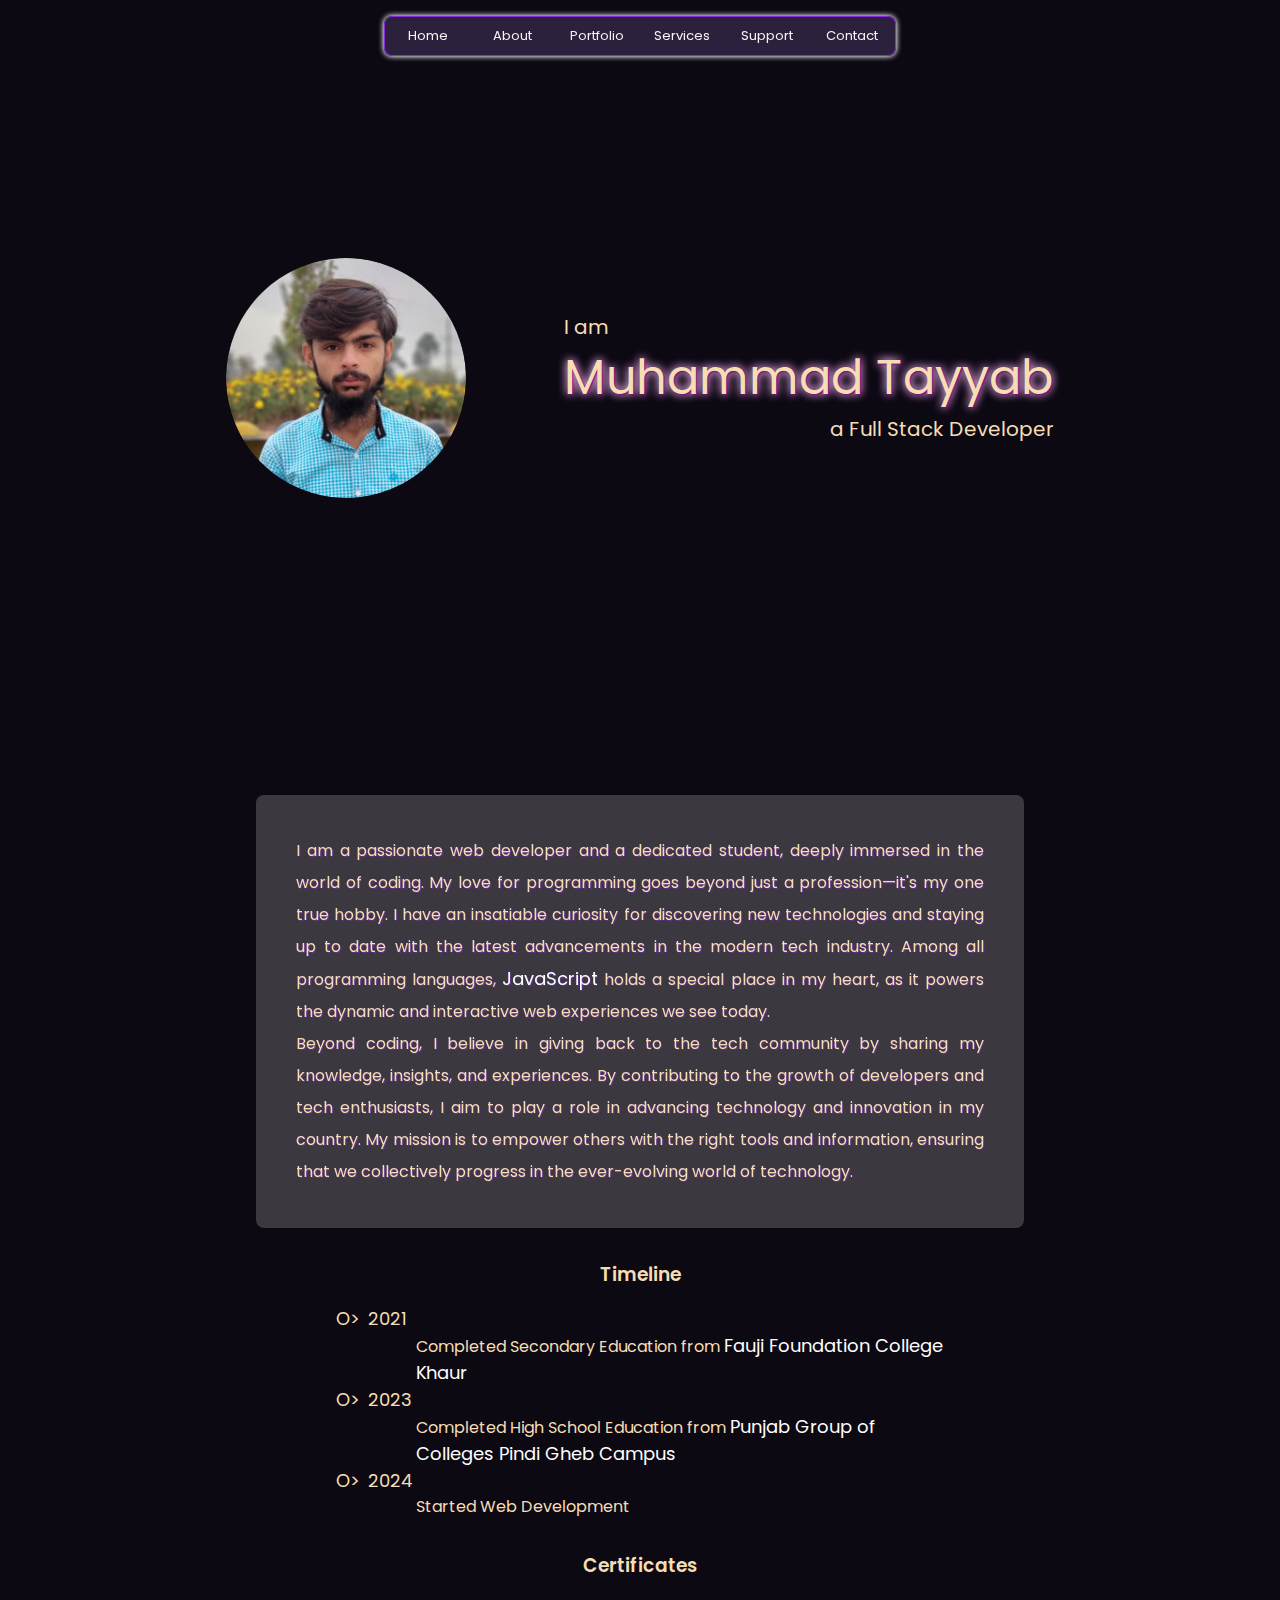
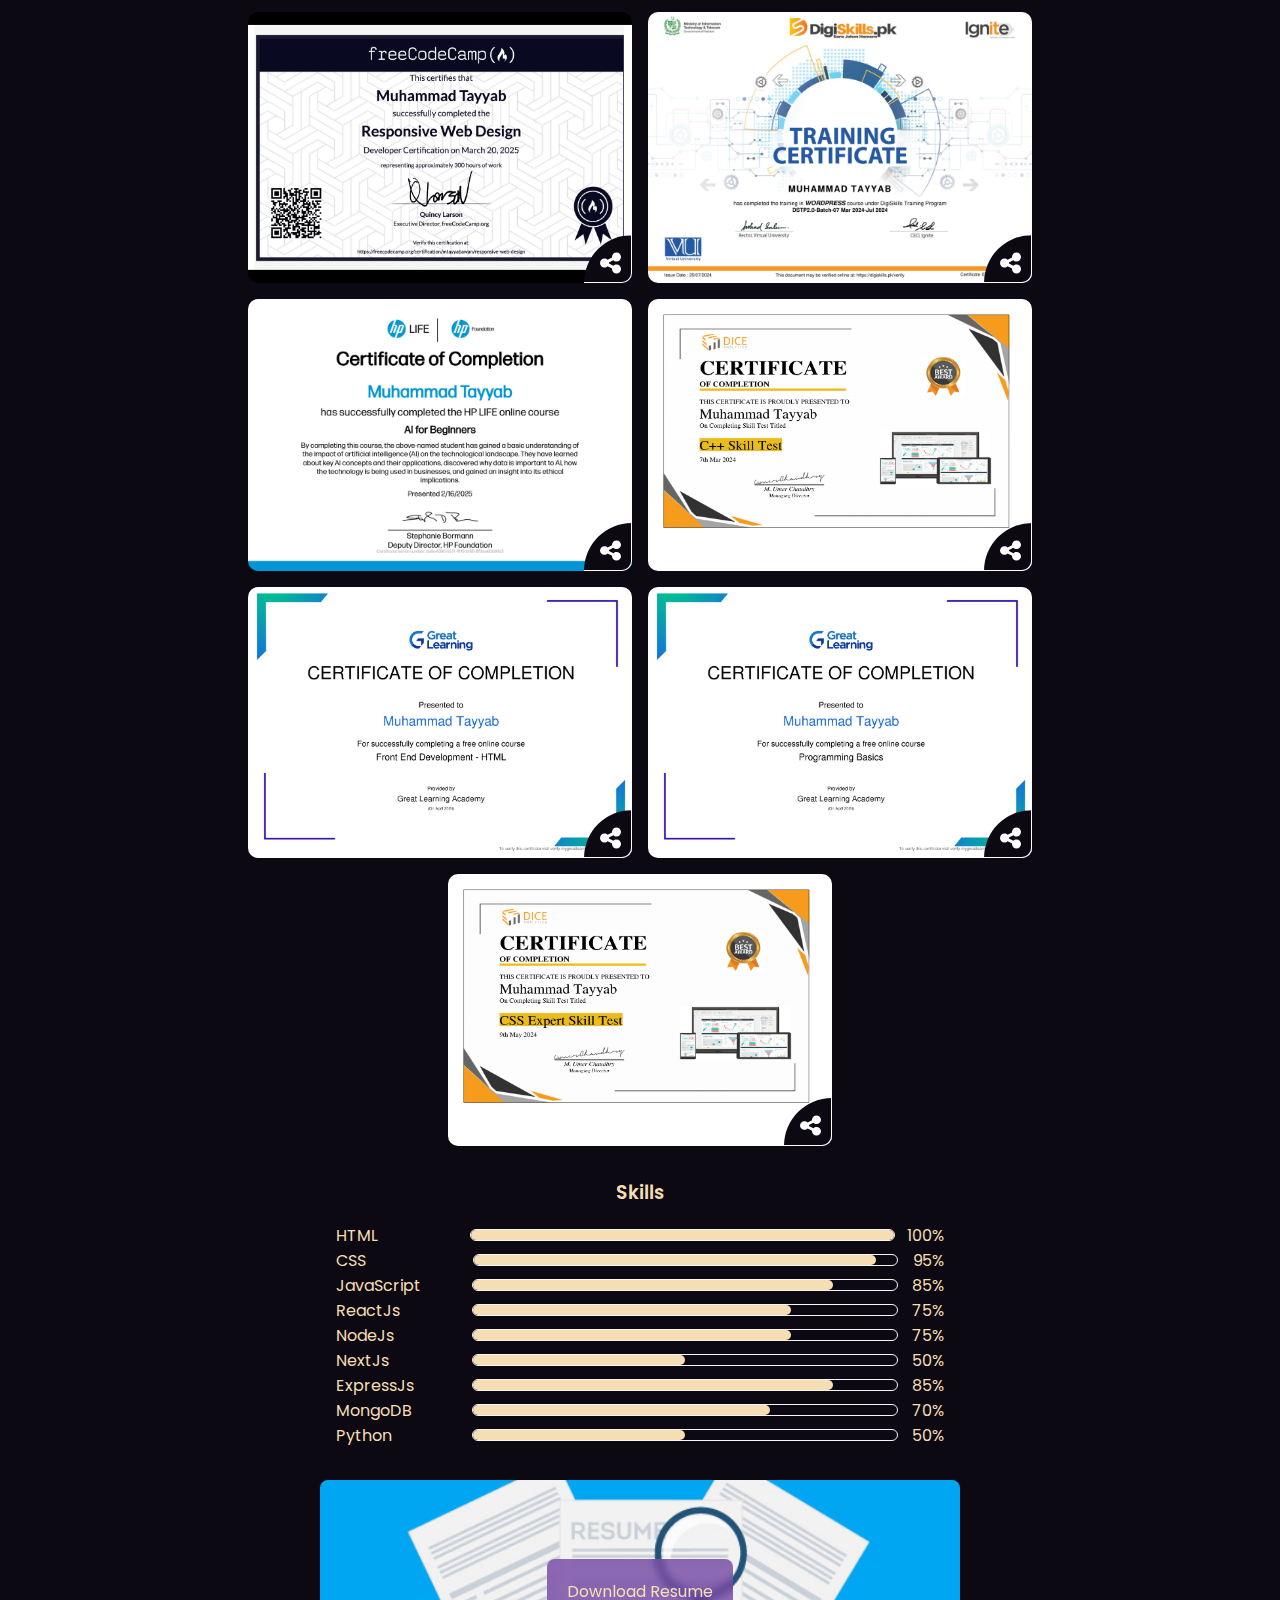
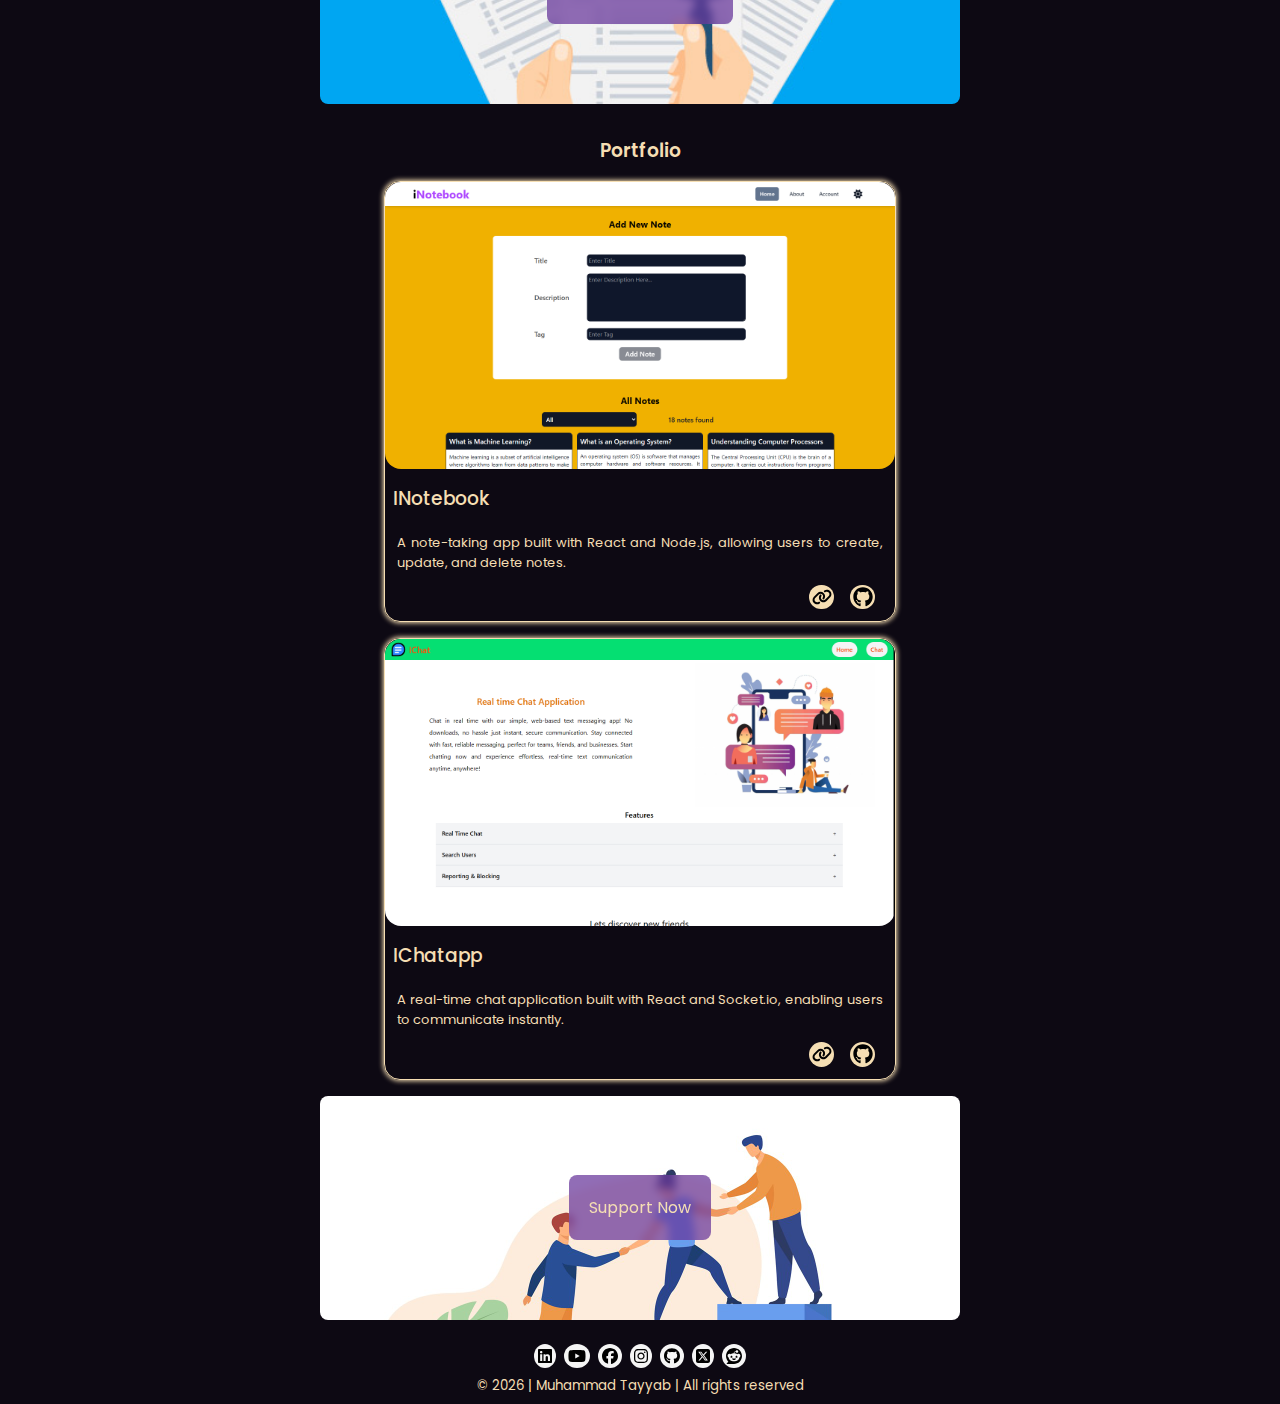
==== index.html @ 75d4e59a "Added support section with link to QR code and updated styles for improved layout and presentation" ====
<!DOCTYPE html>
<html lang="en">

<head>
  <meta charset="UTF-8" />
  <meta name="viewport" content="width=device-width, initial-scale=1.0" />
  <meta name="description"
    content="Passionate web developer and tech enthusiast with a deep love for JavaScript. Always exploring new technologies and sharing knowledge to empower the tech community. Stay updated with the latest trends in web development and innovation." />
  <meta name="keywords"
    content="Full Stack Web Developer, MERN Stack, JavaScript, React.js, Web Development, Pakistan" />
  <meta name="author" content="Muhammad Tayyab" />
  <meta name="robots" content="index, follow" />
  <link rel="canonical" href="https://muhammad-tayyab-awan.github.io" />
  <meta property="og:title" content="Muhammad Tayyab - Full Stack Web Developer" />
  <meta property="og:description"
    content="Passionate web developer and tech enthusiast with a deep love for JavaScript. Always exploring new technologies and sharing knowledge to empower the tech community. Stay updated with the latest trends in web development and innovation." />
  <meta property="og:image" content="https://muhammad-tayyab-awan.github.io/assets/images/preview-image.png" />
  <meta property="og:url" content="https://muhammad-tayyab-awan.github.io" />
  <meta property="og:type" content="website" />
  <meta property="og:site_name" content="Muhammad Tayyab" />
  <meta property="og:image:width" content="1080" />
  <meta property="og:image:height" content="1080" />
  <meta property="og:locale" content="en_US" />
  <meta name="twitter:card" content="summary_large_image" />
  <meta name="twitter:title" content="Muhammad Tayyab - Full Stack Web Developer" />
  <meta name="twitter:description"
    content="Passionate web developer and tech enthusiast with a deep love for JavaScript. Always exploring new technologies and sharing knowledge to empower the tech community. Stay updated with the latest trends in web development and innovation." />
  <meta name="twitter:image" content="https://muhammad-tayyab-awan.github.io/assets/images/preview-image.png" />
  <meta name="twitter:site" content="@m_tayyabrAwan26" />
  <title>Muhammad Tayyab - Full Stack Web Developer</title>
  <link rel="icon" type="image/png" sizes="16x16" href="/assets/favicons/favicon-16x16.png" />
  <link rel="icon" type="image/png" sizes="32x32" href="/assets/favicons/favicon-32x32.png" />
  <link rel="icon" type="image/png" sizes="192x192" href="/assets/favicons/android-chrome-192x192.png" />
  <link rel="icon" type="image/png" sizes="512x512" href="/assets/favicons/android-chrome-512x512.png" />
  <link rel="apple-touch-icon" href="/assets/favicons/apple-touch-icon.png" />
  <link rel="manifest" href="/assets/favicons/site.webmanifest" />
  <link rel="shortcut icon" href="/assets/favicons/favicon.ico" type="image/x-icon" />
  <link rel="preconnect" href="https://fonts.googleapis.com" />
  <link rel="preconnect" href="https://fonts.gstatic.com" crossorigin />
  <link
    href="https://fonts.googleapis.com/css2?family=Poppins:ital,wght@0,100;0,200;0,300;0,400;0,500;0,600;0,700;0,800;0,900;1,100;1,200;1,300;1,400;1,500;1,600;1,700;1,800;1,900&display=swap"
    rel="stylesheet" />
  <link rel="stylesheet" href="/css/animations.css" />
  <link rel="stylesheet" href="/css/styles.css" />
  <link rel="stylesheet" href="/css/responsive.css" />
</head>

<body>
  <div class="modal">
    <div class="certificate_share">
      <img src="/assets/icons/circle-xmark-solid.svg" alt="close" class="closeModal" />
      <span>Share Now</span>
      <div class="social_icons">
        <a href="https://www.linkedin.com/sharing/share-offsite/?url=https://muhammad-tayyab-awan.github.io"
          target="_blank" id="lin_share_url">
          <img src="/assets/social-icons/linkedin.svg" />
        </a>
        <a href="https://x.com/intent/tweet?url=https://muhammad-tayyab-awan.github.io" target="_blank"
          id="x_share_url">
          <img src="/assets/social-icons/x.svg" />
        </a>
        <a href="https://www.facebook.com/sharer.php?u=https://muhammad-tayyab-awan.github.io" target="_blank"
          id="fb_share_url">
          <img src="/assets/social-icons/facebook.svg" />
        </a>
        <a href="whatsapp://send/?text=https://muhammad-tayyab-awan.github.io" target="_blank" id="wtp_share_url">
          <img src="/assets/social-icons/whatsapp.svg" />
        </a>
      </div>
      <div class="copy">
        <input type="text" readonly />
        <span><img src="/assets/icons/copy.svg" alt="copy" /></span>
      </div>
    </div>
  </div>
  <header>
    <a href="#home">Home</a>
    <a href="#about">About</a>
    <a href="#portfolio">Portfolio</a>
    <a href="#services">Services</a>
    <a href="#support">Support</a>
    <a href="#contact">Contact</a>
  </header>
  <main>
    <div class="hero-section" id="home">
      <img src="/assets/favicons/android-chrome-512x512.png" alt="Muhammad Tayyab" class="my-photo" />
      <div class="info">
        <span class="description">I am</span>
        <p class="name">Muhammad Tayyab</p>
        <span class="description">a Full Stack Developer</span>
      </div>
    </div>
    <div id="about">
      <p class="intro">
        I am a passionate web developer and a dedicated student, deeply
        immersed in the world of coding. My love for programming goes beyond
        just a profession—it's my one true hobby. I have an insatiable
        curiosity for discovering new technologies and staying up to date with
        the latest advancements in the modern tech industry. Among all
        programming languages,
        <a href="https://developer.mozilla.org/en-US/docs/Web/JavaScript" rel="noopener noreferrer"
          target="_blank">JavaScript</a>
        holds a special place in my heart, as it powers the dynamic and
        interactive web experiences we see today.
        <br />
        <span>
          Beyond coding, I believe in giving back to the tech community by
          sharing my knowledge, insights, and experiences. By contributing to
          the growth of developers and tech enthusiasts, I aim to play a role
          in advancing technology and innovation in my country. My mission is
          to empower others with the right tools and information, ensuring
          that we collectively progress in the ever-evolving world of
          technology.
        </span>
      </p>
      <div class="timeline">
        <h3>Timeline</h3>
        <div>
          <span class="date">2021</span>
          <p class="description">
            Completed Secondary Education from
            <a href="https://education.fauji.org.pk/" rel="noopener noreferrer" target="_blank">Fauji Foundation College
              Khaur</a>
          </p>
        </div>
        <div>
          <span class="date">2023</span>
          <p class="description">
            Completed High School Education from
            <a href="https://pgc.edu/" rel="noopener noreferrer" target="_blank">Punjab Group of Colleges Pindi Gheb
              Campus</a>
          </p>
        </div>
        <div>
          <span class="date">2024</span>
          <p class="description">Started Web Development</p>
        </div>
      </div>
      <div class="certification">
        <h3>Certificates</h3>
        <div class="certificates">
          <div class="certificate">
            <img src="/assets/images/certificates/web_design_certificate.png" alt="web-design-certificate" />
            <div class="share">
              <img src="/assets/icons/share-nodes-solid.svg" alt="share" />
            </div>
          </div>
          <div class="certificate">
            <img src="/assets/images/certificates/wordpress_certificate.jpeg" alt="wordpress-certificate" />
            <div class="share">
              <img src="/assets/icons/share-nodes-solid.svg" alt="share" />
            </div>
          </div>
          <div class="certificate">
            <img src="/assets/images/certificates/basic_ai_certificate.jpeg" alt="basic-ai-certificate" />
            <div class="share">
              <img src="/assets/icons/share-nodes-solid.svg" alt="share" />
            </div>
          </div>
          <div class="certificate">
            <img src="/assets/images/certificates/cpp_certificate.png" alt="cpp-certificate" />
            <div class="share">
              <img src="/assets/icons/share-nodes-solid.svg" alt="share" />
            </div>
          </div>
          <div class="certificate">
            <img src="/assets/images/certificates/html_certificate.png" alt="htm-certificate" />
            <div class="share">
              <img src="/assets/icons/share-nodes-solid.svg" alt="share" />
            </div>
          </div>
          <div class="certificate">
            <img src="/assets/images/certificates/programming_certificate.png" alt="programming-certificate" />
            <div class="share">
              <img src="/assets/icons/share-nodes-solid.svg" alt="share" />
            </div>
          </div>
          <div class="certificate">
            <img src="/assets/images/certificates/css_certificate.png" alt="css-certificate" />
            <div class="share">
              <img src="/assets/icons/share-nodes-solid.svg" alt="share" />
            </div>
          </div>
        </div>
      </div>
      <div class="skills">
        <h3>Skills</h3>
        <div class="skill">
          <span>HTML</span>
          <div class="bar">
            <div class="html"></div>
          </div>
          <span>100%</span>
        </div>
        <div class="skill">
          <span>CSS</span>
          <div class="bar">
            <div class="css"></div>
          </div>
          <span>95%</span>
        </div>
        <div class="skill">
          <span>JavaScript</span>
          <div class="bar">
            <div class="js"></div>
          </div>
          <span>85%</span>
        </div>
        <div class="skill">
          <span>ReactJs</span>
          <div class="bar">
            <div class="react"></div>
          </div>
          <span>75%</span>
        </div>
        <div class="skill">
          <span>NodeJs</span>
          <div class="bar">
            <div class="node"></div>
          </div>
          <span>75%</span>
        </div>
        <div class="skill">
          <span>NextJs</span>
          <div class="bar">
            <div class="next"></div>
          </div>
          <span>50%</span>
        </div>
        <div class="skill">
          <span>ExpressJs</span>
          <div class="bar">
            <div class="express"></div>
          </div>
          <span>85%</span>
        </div>
        <div class="skill">
          <span>MongoDB</span>
          <div class="bar">
            <div class="mongodb"></div>
          </div>
          <span>70%</span>
        </div>
        <div class="skill">
          <span>Python</span>
          <div class="bar">
            <div class="python"></div>
          </div>
          <span>50%</span>
        </div>
      </div>
      <div class="resume">
        <a href="/assets/files/my_resume.pdf" download="Muhammad Tayyab's Resume">Download Resume</a>
      </div>
    </div>
    <div id="portfolio">
      <h3>Portfolio</h3>
      <div class="projects">
        <div class="project">
          <img src="/assets/images/project-1.png" alt="INotebook">
          <div class="project-desc">
            <div class="title">
              <h3>INotebook</h3>
            </div>
            <div class="description">
              <p>A note-taking app built with React and Node.js, allowing users to create, update, and delete notes.</p>
            </div>
            <div class="actions">
              <a href="https://inotebook-project.vercel.app" target="_blank"><img src="/assets/icons/link-solid.svg"
                  alt="link"></a>
              <a href="https://github.com/Muhammad-Tayyab-Awan/inotebook" target="_blank">
                <img src="/assets/social-icons/github.svg" alt="github" />
              </a>
            </div>
          </div>
        </div>
        <div class="project">
          <img src="/assets/images/project-2.png" alt="IChatapp">
          <div class="project-desc">
            <div class="title">
              <h3>IChatapp</h3>
            </div>
            <div class="description">
              <p>A real-time chat application built with React and Socket.io, enabling users to communicate instantly.
              </p>
            </div>
            <div class="actions">
              <a href="https://ichatapp.vercel.app/" target="_blank"><img src="/assets/icons/link-solid.svg"
                  alt="link"></a>
              <a href="https://github.com/Muhammad-Tayyab-Awan/ichatapp" target="_blank">
                <img src="/assets/social-icons/github.svg" alt="github" />
              </a>
            </div>
          </div>
        </div>
      </div>
    </div>
    <div id="support">
      <a href="/assets/images/qr-code.png" target="_blank">Support Now</a>
    </div>
    <div id="contact"></div>
  </main>
  <footer>
    <div id="social-icons">
      <a href="https://linkedin.com/in/mtayyabrawan" target="_blank">
        <img src="/assets/social-icons/linkedin.svg" alt="mtayyabrawan" />
      </a>
      <a href="https://youtube.com/@mtayyabrawan" target="_blank">
        <img src="/assets/social-icons/youtube.svg" alt="mtayyabrawan" />
      </a>
      <a href="https://facebook.com/m.tayyab.rawan26" target="_blank">
        <img src="/assets/social-icons/facebook.svg" alt="m.tayyab.rawan26" />
      </a>
      <a href="https://instagram.com/m.tayyab.rawan26" target="_blank">
        <img src="/assets/social-icons/instagram.svg" alt="m.tayyab.rawan26" />
      </a>
      <a href="https://github.com/Muhammad-Tayyab-Awan" target="_blank">
        <img src="/assets/social-icons/github.svg" alt="Muhammad-Tayyab-Awan" />
      </a>
      <a href="https://x.com/m_tayyabrAwan26" target="_blank">
        <img src="/assets/social-icons/x.svg" alt="m_tayyabrAwan26" />
      </a>
      <a href="https://reddit.com/user/mtayyabrawan26" target="_blank">
        <img src="/assets/social-icons/reddit.svg" alt="mtayyabrawan26" />
      </a>
    </div>
    <div id="copyright">
      &copy; <span id="year"></span> | Muhammad Tayyab | All rights reserved
    </div>
  </footer>
</body>
<script src="/js/utils.js"></script>

</html>
---- css/animations.css ----
.slide-down {
  animation-name: slide-down;
  animation-duration: 1s;
  animation-timing-function: ease-in-out;
  animation-delay: 0s;
  animation-fill-mode: both;
  animation-iteration-count: 1;
  animation-direction: normal;
}
@keyframes slide-down {
  0% {
    transform: translateY(-8rem);
  }
  50% {
    transform: translateY(2rem);
  }
  100% {
    transform: translateY(0rem);
  }
}
---- css/styles.css ----
* {
  padding: 0;
  margin: 0;
  font-family: "Poppins";
  cursor: url("/assets/icons/cursor.svg"), auto;
  scroll-behavior: smooth;
  box-sizing: border-box;
}
*::-webkit-scrollbar {
  width: 4px;
  background-color: rgb(13, 9, 19);
}
*::-webkit-scrollbar-thumb {
  background-color: wheat;
  height: 10px;
  border-radius: 10px;
}
*::selection {
  background-color: rebeccapurple;
}
a {
  cursor: url("/assets/icons/cursor-hand-line.svg"), auto;
}
body {
  background-color: rgb(13, 9, 19);
  position: relative;
  color: wheat;
  max-width: 1440px;
  width: 100%;
  margin: auto;
}
.modal {
  display: none;
  position: fixed;
  height: 100vh;
  width: 100%;
  z-index: 50;
  cursor: not-allowed;
}
.certificate_share {
  display: flex;
  position: fixed;
  z-index: 50;
  width: 90%;
  max-width: 360px;
  background-color: rgba(102, 51, 153, 0.747);
  backdrop-filter: blur(4px);
  height: 200px;
  top: 20%;
  left: calc(50% - 360px / 2);
  border-radius: 10px;
  padding: 1rem;
  flex-direction: column;
  justify-content: space-evenly;
  align-items: center;
}
.flex {
  display: flex;
}
.certificate_share > img {
  position: absolute;
  height: 1.5rem;
  top: 0.5rem;
  right: 0.5rem;
  cursor: url("/assets/icons/cursor-hand-line.svg"), auto;
}
.certificate_share > span {
  font-size: large;
}
.certificate_share > .social_icons {
  width: 100%;
  display: flex;
  justify-content: center;
  gap: 1rem;
  align-items: center;
}
.social_icons > a {
  height: 2.5rem;
  padding: 0.5rem;
  background-color: wheat;
  border-radius: 100%;
}
.social_icons > a > img {
  height: 100%;
  cursor: url("/assets/icons/cursor-hand-line.svg"), auto;
}
.certificate_share > .copy {
  width: 100%;
  display: flex;
  justify-content: center;
  align-items: center;
}
.copy > input {
  width: 80%;
  height: 2rem;
  display: flex;
  justify-content: center;
  align-items: center;
  color: black;
  font-size: small;
  background-color: wheat;
  border-top-left-radius: 1rem;
  border-bottom-left-radius: 1rem;
  padding: 0 1rem;
  text-wrap: wrap;
  overflow-x: hidden;
  border: none;
}
.copy > input:focus-visible {
  outline: none;
}
.copy > span {
  width: 15%;
  display: flex;
  justify-content: center;
  align-items: center;
  height: 2rem;
  background-color: whitesmoke;
  border-top-right-radius: 1rem;
  border-bottom-right-radius: 1rem;
  cursor: url("/assets/icons/cursor-hand-line.svg"), auto;
}
.copy > span > img {
  cursor: inherit;
  height: 1.25rem;
}
header {
  width: 40%;
  height: 2.5rem;
  background-color: rgba(51, 39, 70, 0.808);
  backdrop-filter: blur(2px);
  position: sticky;
  top: 1rem;
  left: 30%;
  z-index: 10;
  margin: 0 auto;
  border-radius: 0.5rem;
  border: 1px solid blueviolet;
  display: flex;
  justify-content: space-evenly;
  align-items: center;
  box-shadow: 0px 0px 5px 1px whitesmoke;
}
header > a {
  display: flex;
  justify-content: center;
  align-items: center;
  color: whitesmoke;
  text-decoration: none;
  font-size: small;
  width: 16.6%;
  height: 100%;
  transition: all ease-in-out 200ms;
}
header > a:hover {
  text-shadow: 0px 0px 5px whitesmoke;
  background-color: rebeccapurple;
  box-shadow: 0px 0px 45px 1px rebeccapurple;
}
header > a:last-child:hover {
  border-top-right-radius: 0.5rem;
  border-bottom-right-radius: 0.5rem;
}
header > a:first-child:hover {
  border-top-left-radius: 0.5rem;
  border-bottom-left-radius: 0.5rem;
}
main {
  min-height: calc(100vh - 4rem);
  width: 100%;
}
.hero-section {
  min-height: 75vh;
  width: 80%;
  margin: 0 auto;
  display: flex;
  justify-content: space-evenly;
  align-items: center;
}
.my-photo {
  height: 18.75rem;
  border-radius: 100%;
  transition: box-shadow ease-in-out 400ms;
}
.my-photo:hover {
  box-shadow: 0 0 4px 1px wheat;
}
.info {
  display: flex;
  flex-direction: column;
  justify-content: center;
}
.name {
  font-size: 3.5rem;
  align-self: flex-start;
  text-shadow: 1px 1px 2px purple, 0 0 10px white, 0 0 0.2em purple;
}
.description {
  font-size: 1.5rem;
}
.description:first-of-type {
  align-self: flex-start;
}
.description:last-of-type {
  align-self: flex-end;
}
#about {
  padding-top: 5rem;
  min-height: calc(100vh - 4rem);
  width: 100%;
  display: flex;
  flex-direction: column;
  justify-content: flex-start;
  align-items: center;
}
.intro {
  width: 60%;
  padding: 2.5rem;
  text-align: justify;
  background-color: rgba(255, 255, 255, 0.192);
  backdrop-filter: blur(10px);
  border-radius: 0.5rem;
  text-shadow: 1px 1px 1px rebeccapurple;
  line-height: 2rem;
  transition: all ease-in-out 700ms;
  font-size: medium;
}
.intro:hover {
  box-shadow: 0 0 5px 1px white;
}
#about a {
  color: white;
  font-size: large;
  text-decoration: none;
  transition: all ease-in-out 100ms;
}
#about a:hover {
  text-decoration: underline;
}
.timeline {
  width: 50%;
  padding: 1rem;
  margin-bottom: 1rem 0;
}
.timeline > h3,
.certification > h3,
.skills > h3,
#portfolio > h3 {
  font-weight: 600;
  margin: 1rem 0;
  text-align: center;
}
.date::before {
  content: "O>";
  margin-right: 0.5rem;
}
.date {
  font-size: large;
}
.timeline .description {
  text-align: left;
  font-size: medium;
  padding-left: 5rem;
}
.certification {
  width: 75%;
  margin-bottom: 1rem;
}
.certificates {
  margin-top: 2rem;
  display: flex;
  flex-wrap: wrap;
  justify-content: center;
  align-items: flex-start;
  gap: 1rem;
}
.certificate {
  width: 40%;
  position: relative;
  height: auto;
  display: flex;
  justify-content: center;
  align-items: center;
}
.certificate > img {
  border-radius: 10px;
  width: 100%;
}
.share {
  height: 3rem;
  width: 3rem;
  background-color: #0d0913;
  position: absolute;
  bottom: 0%;
  right: 0%;
  border-right: 1px solid white;
  border-bottom: 1px solid white;
  border-bottom-right-radius: 10px;
  border-top-left-radius: 100%;
}
.share > img {
  margin: 1rem;
  position: absolute;
  height: 50%;
  cursor: url("/assets/icons/cursor-hand-line.svg"), auto;
}
.skills {
  width: 50%;
  height: auto;
  margin-bottom: 1rem;
}
.skills .skill {
  padding: 0 1rem;
  display: flex;
  justify-content: space-between;
  align-items: center;
}
.skill .bar {
  width: 70%;
  height: 0.75rem;
  border: 1px solid whitesmoke;
  border-radius: 10px;
  position: relative;
}
.bar > div {
  height: 100%;
  background-color: wheat;
  border-radius: inherit;
}
.bar > .html {
  width: 100%;
}
.bar > .css {
  width: 95%;
}
.bar > .js {
  width: 85%;
}
.bar > .react,
.bar > .node {
  width: 75%;
}
.bar > .next,
.bar > .python {
  width: 50%;
}
.bar > .express {
  width: 85%;
}
.bar > .mongodb {
  width: 70%;
}
.skill span:first-child {
  width: 20%;
  text-align: start;
}
.skill span {
  text-align: end;
}
.resume {
  background: url("/assets/images/resume.jpg") no-repeat center center;
  background-size: cover;
  width: 50%;
  margin: 1rem auto;
  display: flex;
  justify-content: center;
  align-items: center;
  height: 14rem;
  border-radius: 0.5rem;
}
#about .resume > a,
#support > a {
  background-color: rgba(102, 51, 153, 0.719);
  padding: 1.25rem;
  color: wheat;
  backdrop-filter: blur(4px);
  border-radius: inherit;
  transition: all ease-in-out 500ms;
  font-size: medium;
  text-decoration: none;
}
#about .resume > a:hover,
#support > a:hover {
  text-decoration: none;
  box-shadow: 0 0 5px 2px black;
}
#portfolio {
  min-height: calc(100vh - 4rem);
  width: 100%;
  margin-bottom: 1rem;
}
.projects {
  display: flex;
  flex-direction: column;
  justify-content: center;
  align-items: center;
  gap: 1rem;
}
.project {
  width: 40%;
  margin: 0 auto;
  border-radius: 1rem;
  border: 1px solid wheat;
  box-shadow: 0 0 5px 1px wheat;
}
.project > img {
  border-radius: 1rem;
  width: 100%;
  height: auto;
}
.project .title > h3 {
  padding: 0.5rem;
  font-weight: 500;
}
.project .description > p {
  padding: 0.75rem;
  font-size: small;
  text-align: justify;
}
.project .actions {
  display: flex;
  justify-content: flex-end;
  align-items: center;
  gap: 1rem;
  padding-right: 1.25rem;
  padding-bottom: 0.75rem;
}
.actions > a {
  padding: 0.15rem;
  border-radius: 50%;
  display: flex;
  justify-content: center;
  align-items: center;
  background-color: wheat;
}
.actions > a > img {
  cursor: url("/assets/icons/cursor-hand-line.svg"), auto;
  height: 1.25rem;
  width: 1.25rem;
}
#support {
  width: 50%;
  margin: 1rem auto;
  display: flex;
  justify-content: center;
  align-items: center;
  background: url("/assets/images/support.jpg") no-repeat top center;
  background-size: cover;
  height: 14rem;
  border-radius: 0.5rem;
}
footer {
  display: flex;
  flex-direction: column;
  justify-content: center;
  gap: 0.5rem;
  align-items: center;
  padding: 0.5rem 0;
  font-size: smaller;
}
#copyright {
  text-align: center;
}
#social-icons {
  display: flex;
  justify-content: center;
  align-items: center;
  gap: 0.5rem;
}
#social-icons > a {
  background-color: whitesmoke;
  display: flex;
  justify-content: center;
  align-items: center;
  padding: 0.25rem;
  border-radius: 100%;
}
#social-icons img {
  height: 1rem;
}
---- css/responsive.css ----
@media screen and (max-width: 1300px) {
  .my-photo {
    height: 15rem;
  }
  .name {
    font-size: 3rem;
  }
  .description {
    font-size: 1.25rem;
  }
}
@media screen and (max-width: 1000px) {
  .skill .bar {
    width: 50%;
  }
  header {
    width: 70%;
    left: 15%;
  }
  .my-photo {
    height: 13rem;
  }
  .name {
    font-size: 2.5rem;
  }
  .description {
    font-size: 1rem;
  }
  .intro {
    width: 75%;
  }
  .project {
    width: 60%;
  }
}
@media screen and (max-width: 860px) {
  .my-photo {
    height: 10rem;
  }
  .intro {
    padding: 1.5rem;
  }
  .name {
    font-size: 2rem;
  }
  .description {
    font-size: 0.75rem;
  }
  .timeline {
    width: 70%;
  }
  .certification {
    width: 90%;
  }
  .skills {
    width: 75%;
  }
  .resume {
    width: 60%;
  }
  .project {
    width: 70%;
  }
}
@media screen and (max-width: 680px) {
  .name {
    font-size: 1.75rem;
  }
  .intro {
    font-size: small;
    line-height: 1.5rem;
  }
  #about a {
    font-size: medium;
  }
  .description {
    font-size: 0.5rem;
  }
  .resume {
    width: 75%;
  }
  .project {
    width: 80%;
  }
}
@media screen and (max-width: 630px) {
  header {
    width: 90%;
    height: 2rem;
    left: 5%;
  }
  .hero-section {
    min-height: 40vh;
    flex-direction: column;
    justify-content: center;
  }
  header > a {
    font-size: x-small;
  }
  main {
    min-height: calc(100vh - 3rem);
  }
  .intro {
    width: 80%;
    font-size: smaller;
  }
  #about a {
    font-size: small;
  }
  .intro > span {
    display: none;
  }
  footer {
    font-size: x-small;
  }
  #social-icons img {
    height: 0.75rem;
  }
  .certificates {
    flex-direction: column;
    justify-content: center;
    align-items: center;
  }
  .certificate {
    width: 90%;
  }
  .skills {
    width: 85%;
    font-size: small;
  }
  .resume {
    width: 80%;
  }
}
@media only screen and (max-width: 450px) {
  header {
    width: 95%;
    left: 2.5%;
  }
  .intro {
    padding: 1rem;
    line-height: 1rem;
    font-size: x-small;
  }
  .timeline {
    width: 90%;
  }
  .timeline .date {
    font-size: medium;
  }
  .timeline .description {
    font-size: small;
  }
  .skills {
    width: 95%;
    font-size: smaller;
  }
  .resume {
    width: 90%;
    height: 8rem;
  }
  #about .resume > a {
    padding: 0.75rem;
  }
  .project {
    width: 90%;
  }
}
@media screen and (max-width: 360px) {
  .name {
    font-size: 1.5rem;
  }
}
@media screen and (max-width: 400px) {
  .certificate_share {
    left: calc(50% - 90% / 2);
  }
}
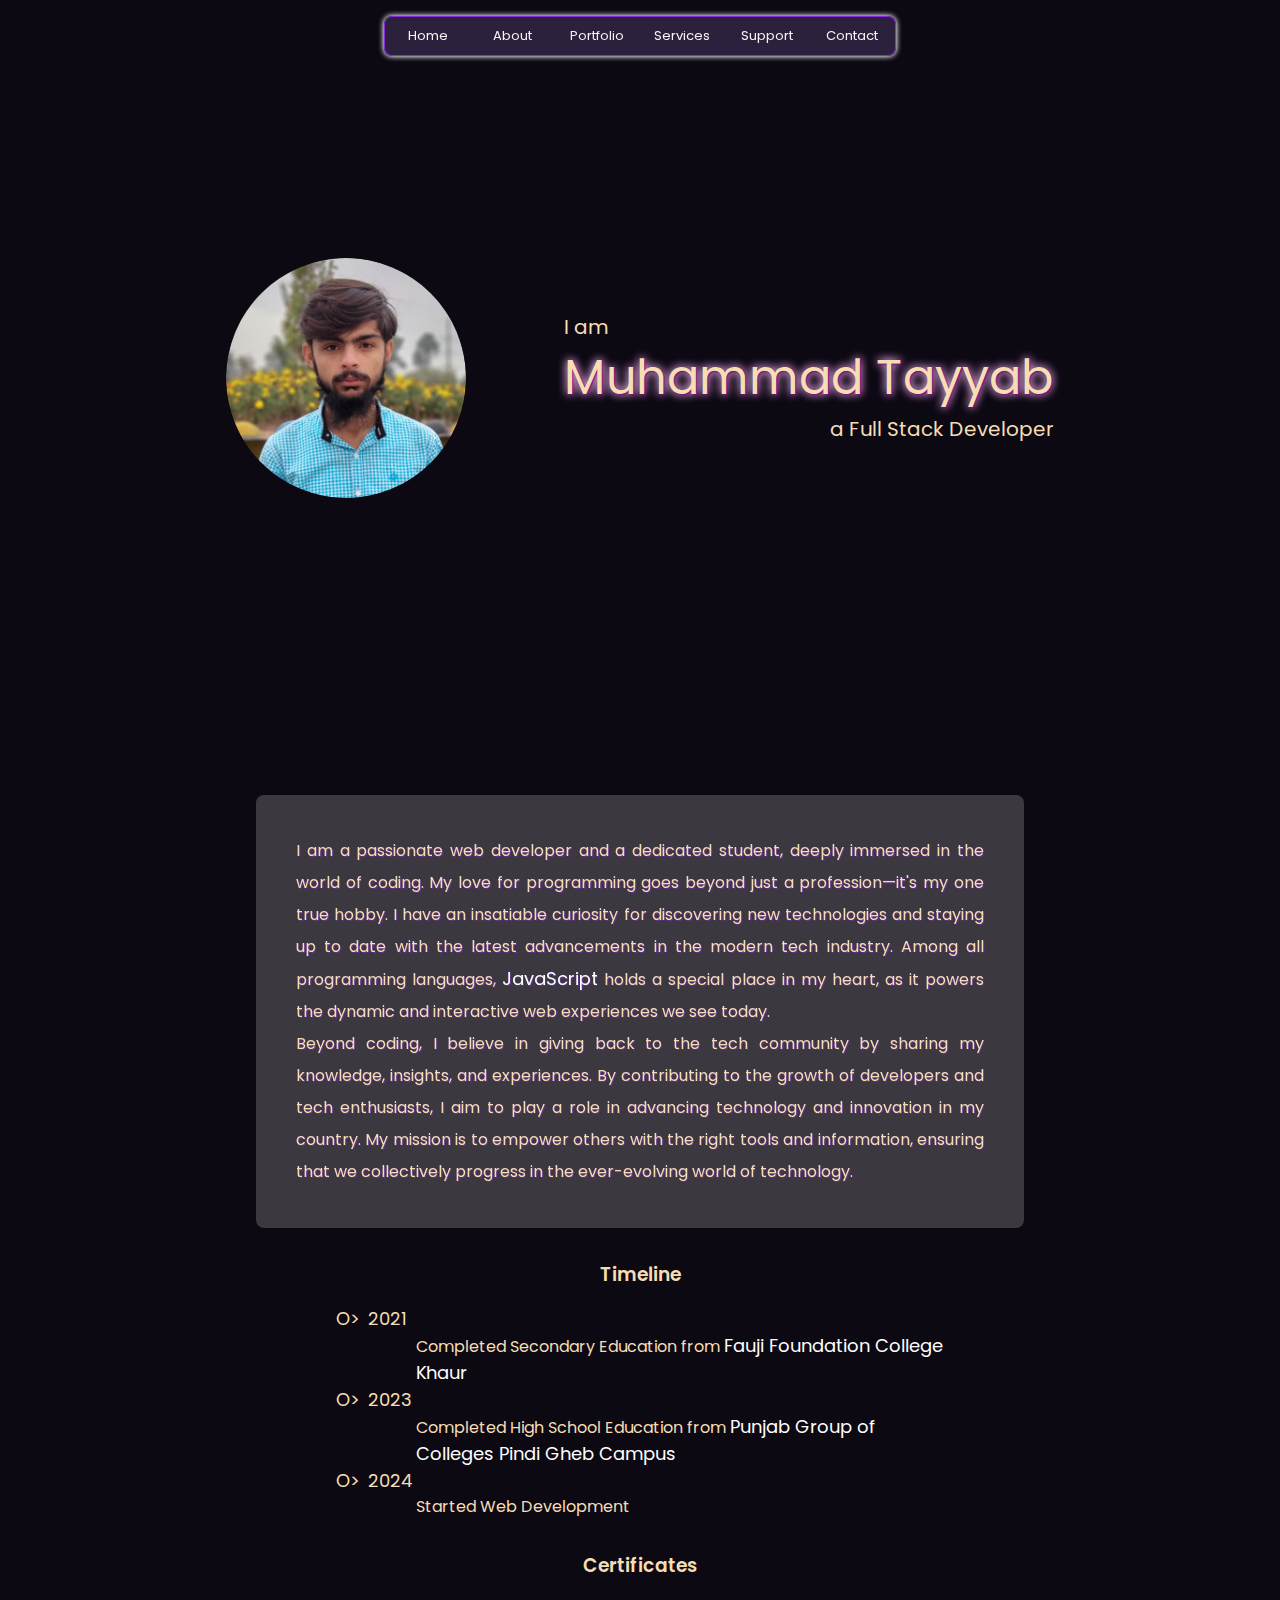
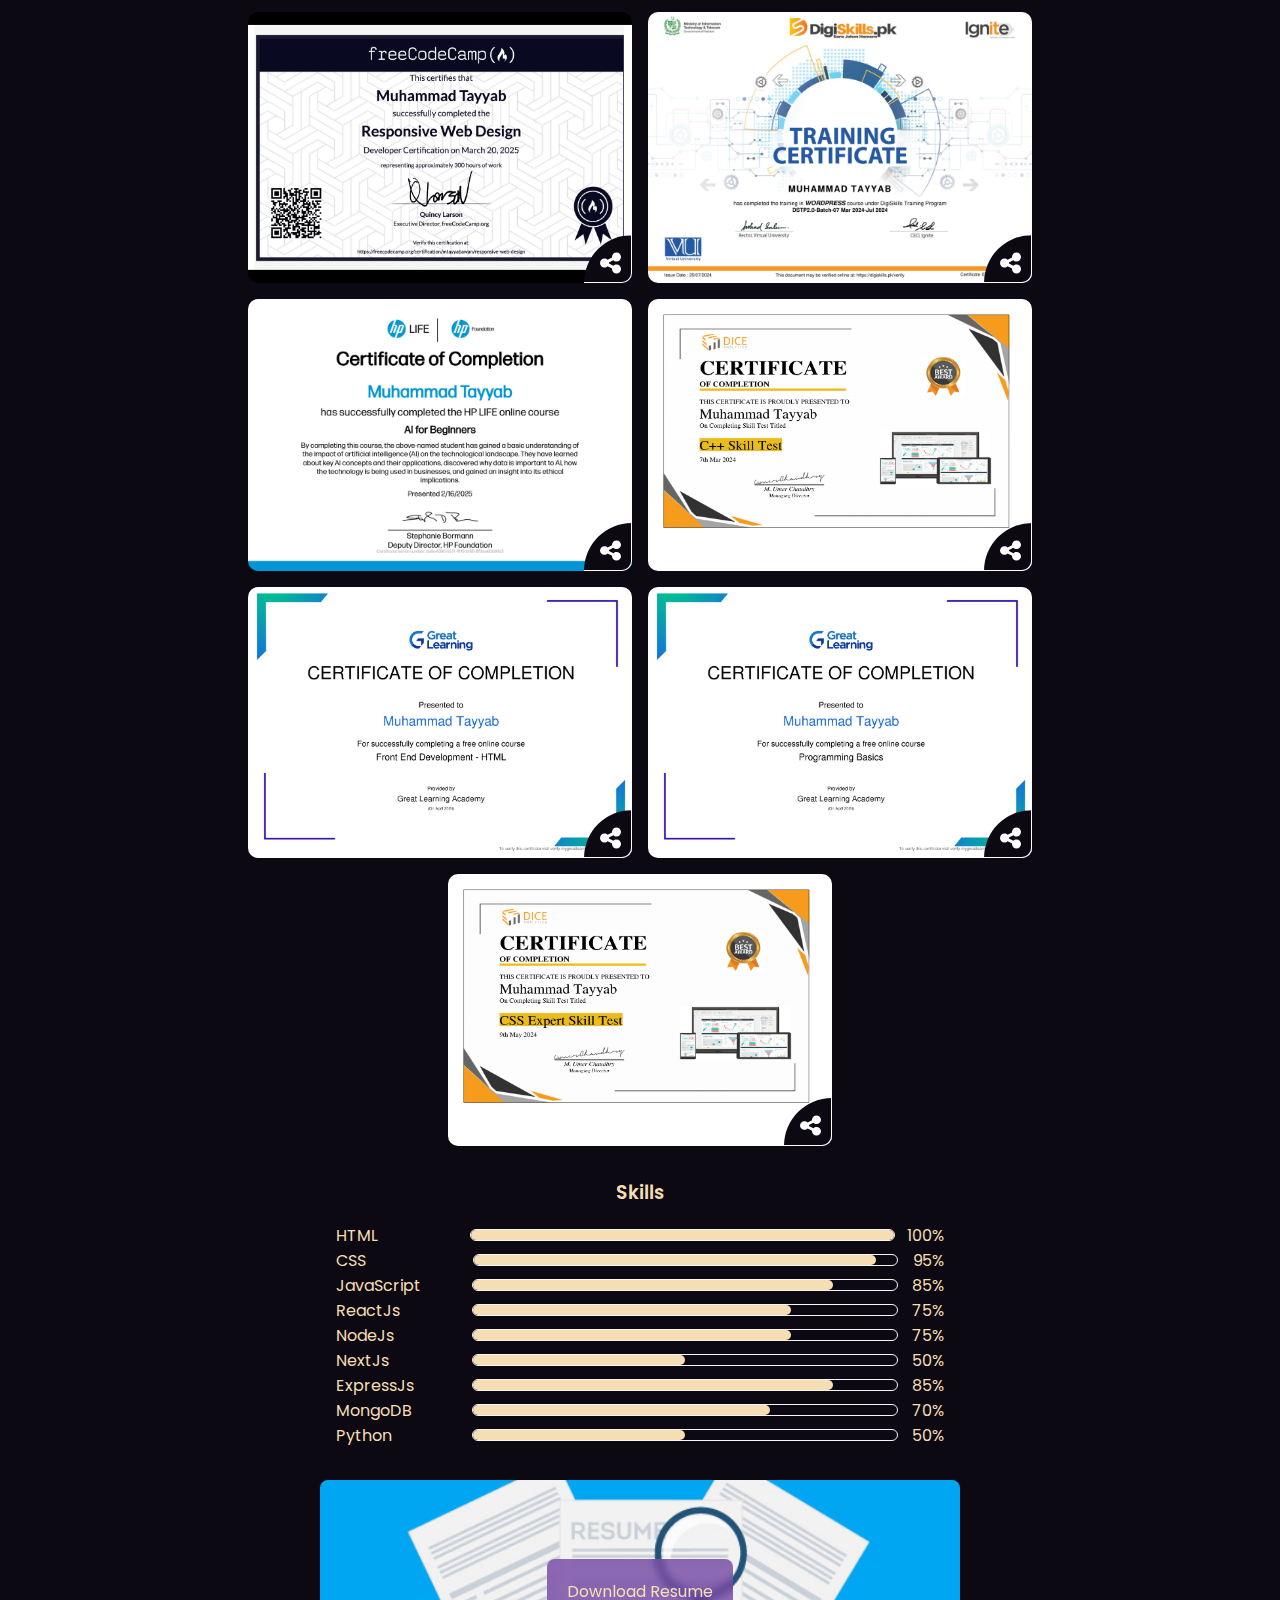
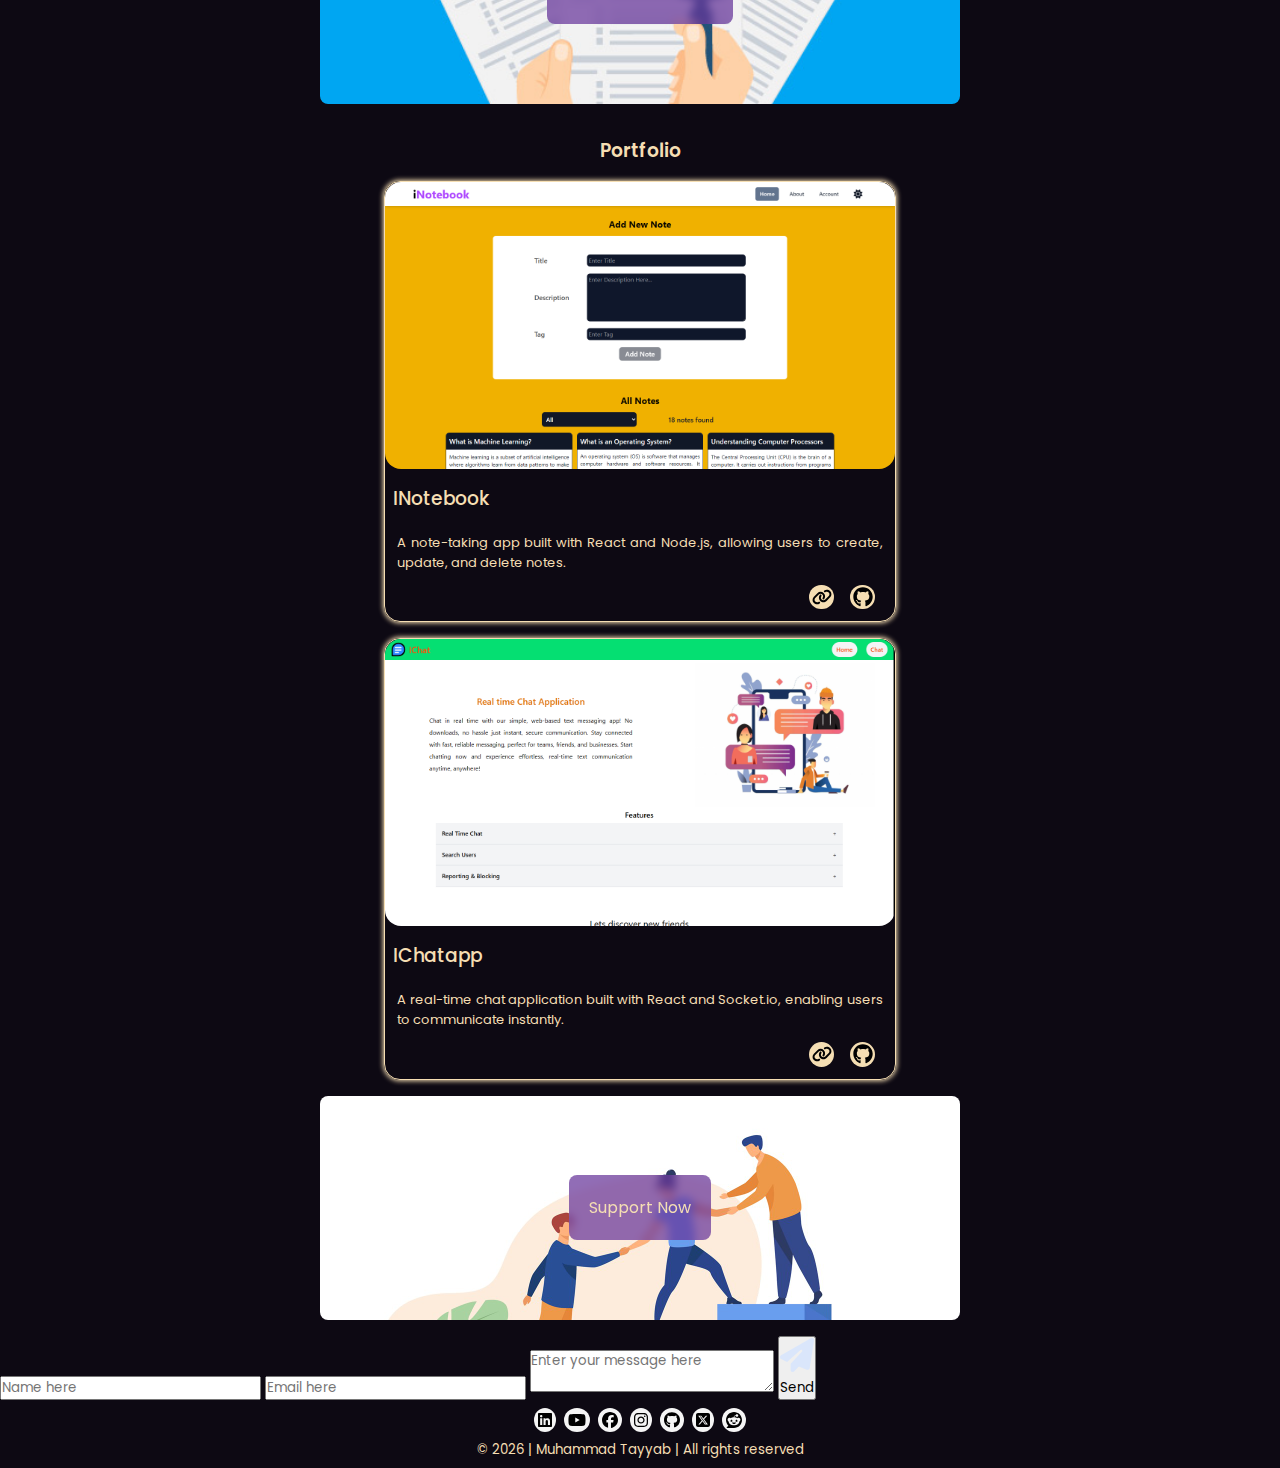
==== commit f612196a: "Added contact form with validation and submission functionality" ====
--- a/index.html
+++ b/index.html
@@ -298,7 +298,16 @@
     <div id="support">
       <a href="/assets/images/qr-code.png" target="_blank">Support Now</a>
     </div>
-    <div id="contact"></div>
+    <div id="contact">
+      <form action="https://api.web3forms.com/submit" method="POST">
+        <input type="hidden" name="access_key" value="be8fc2f6-ed51-4192-a459-f7e8efdbfb0d">
+        <input type="text" name="name" placeholder="Name here" maxlength="50" required>
+        <input type="email" name="email" placeholder="Email here" required>
+        <textarea name="message" placeholder="Enter your message here" maxlength="250" required></textarea>
+        <input type="hidden" name="redirect" value="https://web3forms.com/success">
+        <button type="submit"><img src="/assets/icons/paper-plane-solid.svg" alt="send">Send</button>
+      </form>
+    </div>
   </main>
   <footer>
     <div id="social-icons">
--- a/css/responsive.css
+++ b/css/responsive.css
@@ -55,7 +55,8 @@
   .skills {
     width: 75%;
   }
-  .resume {
+  .resume,
+  #support {
     width: 60%;
   }
   .project {
@@ -76,7 +77,8 @@
   .description {
     font-size: 0.5rem;
   }
-  .resume {
+  .resume,
+  #support {
     width: 75%;
   }
   .project {
@@ -128,7 +130,8 @@
     width: 85%;
     font-size: small;
   }
-  .resume {
+  .resume,
+  #support {
     width: 80%;
   }
 }
@@ -155,11 +158,13 @@
     width: 95%;
     font-size: smaller;
   }
-  .resume {
+  .resume,
+  #support {
     width: 90%;
     height: 8rem;
   }
-  #about .resume > a {
+  #about .resume > a,
+  #support > a {
     padding: 0.75rem;
   }
   .project {
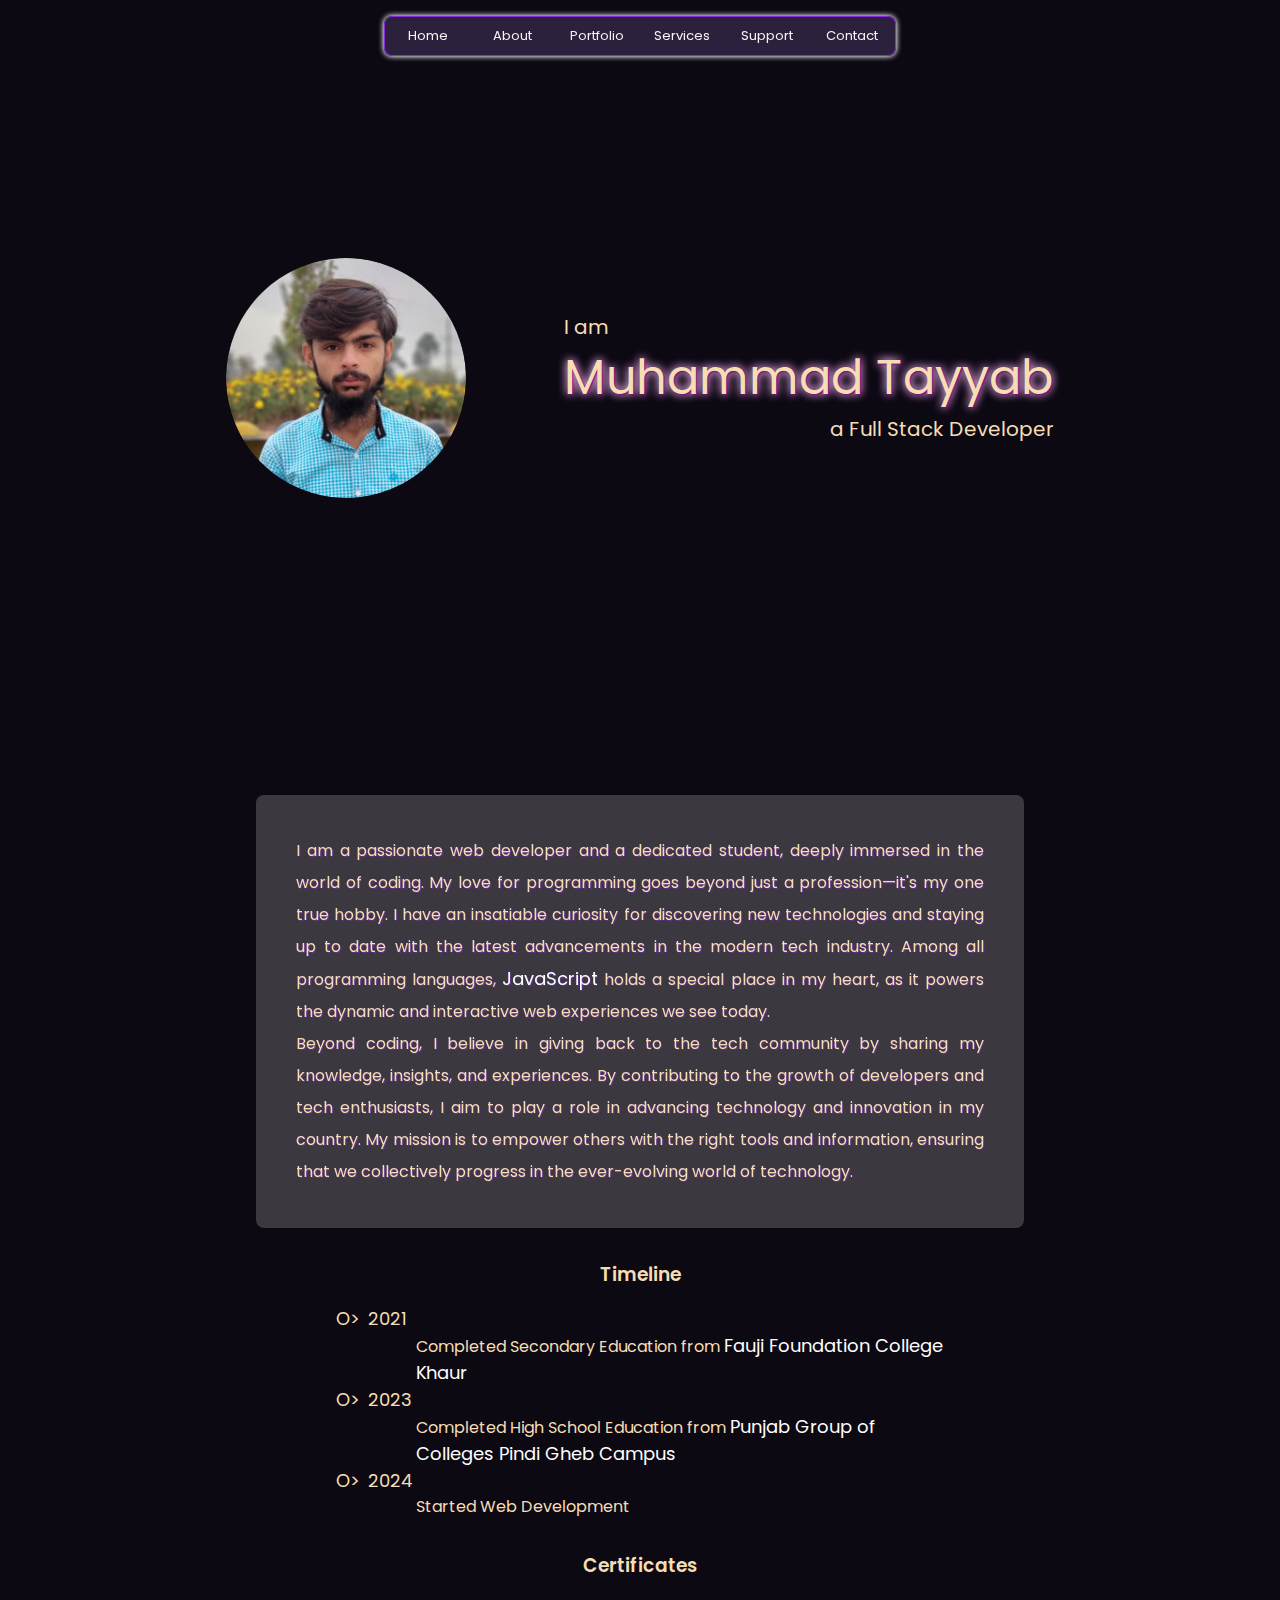
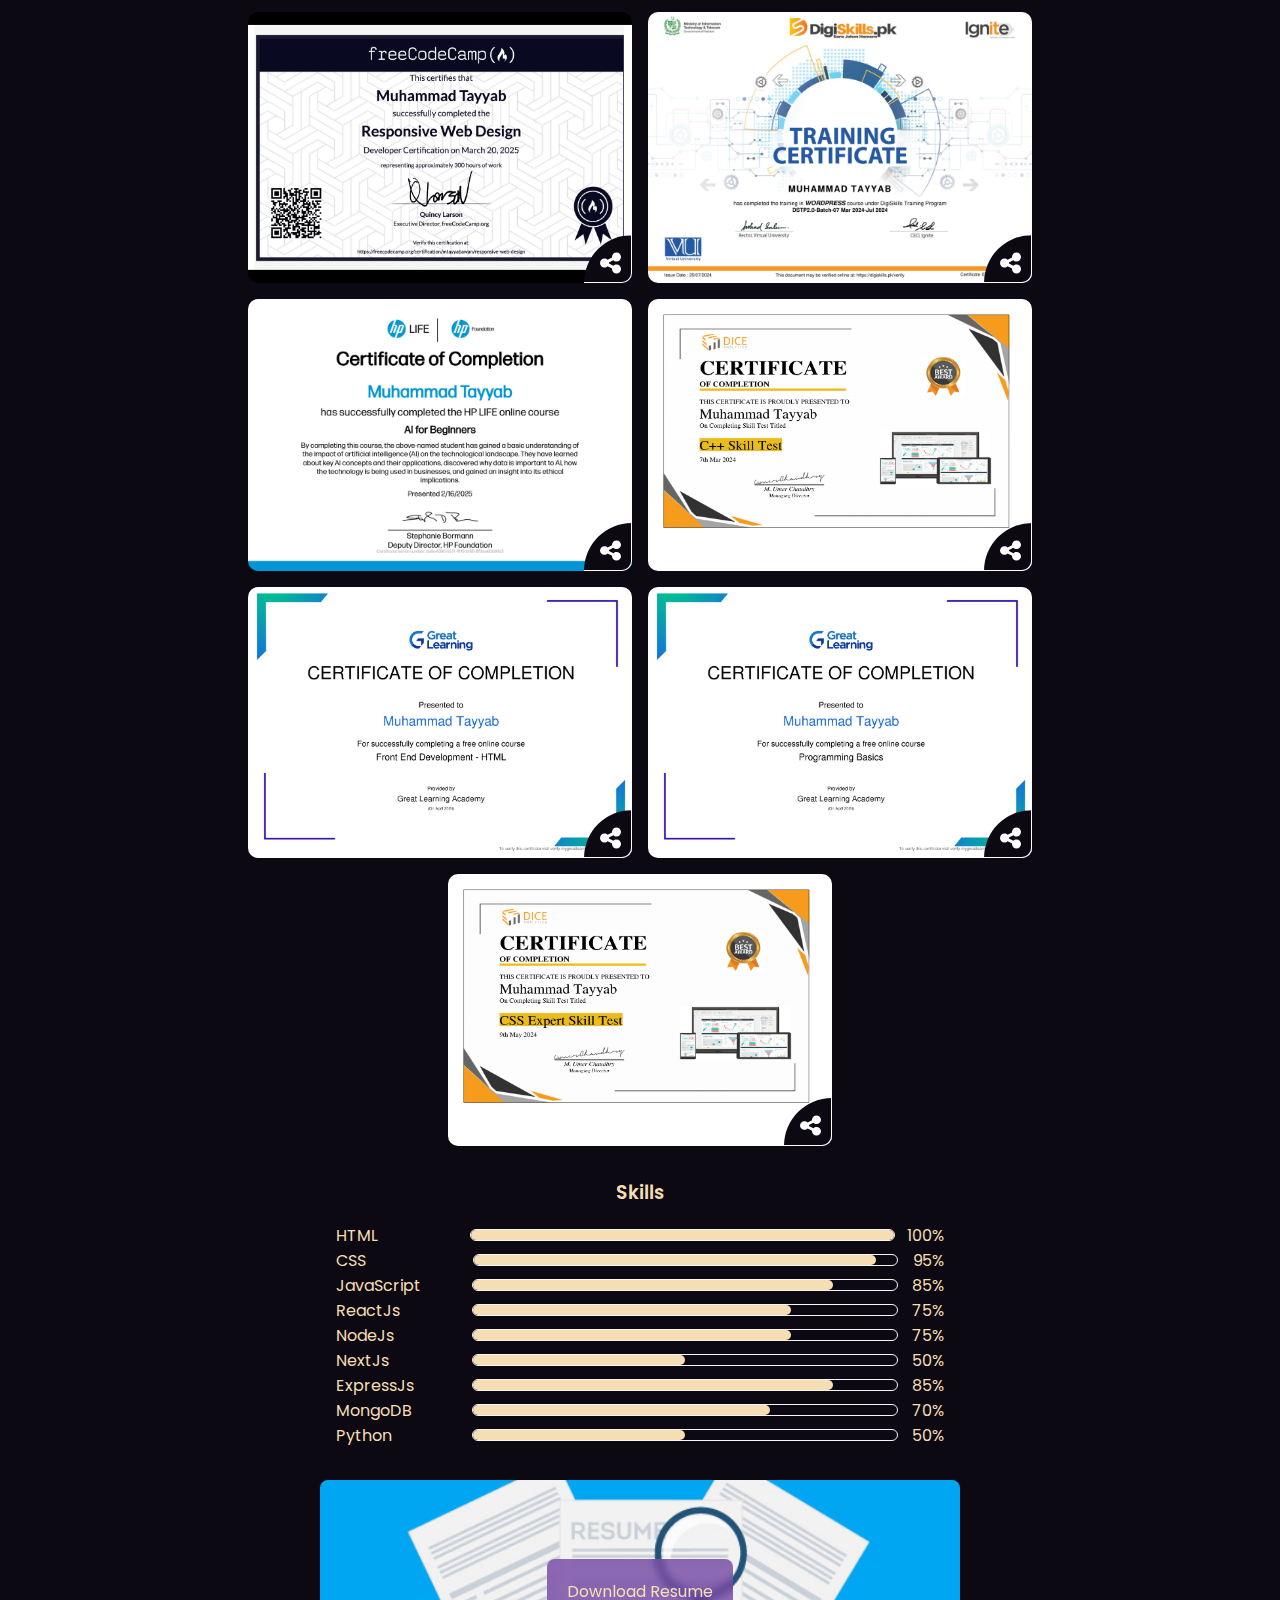
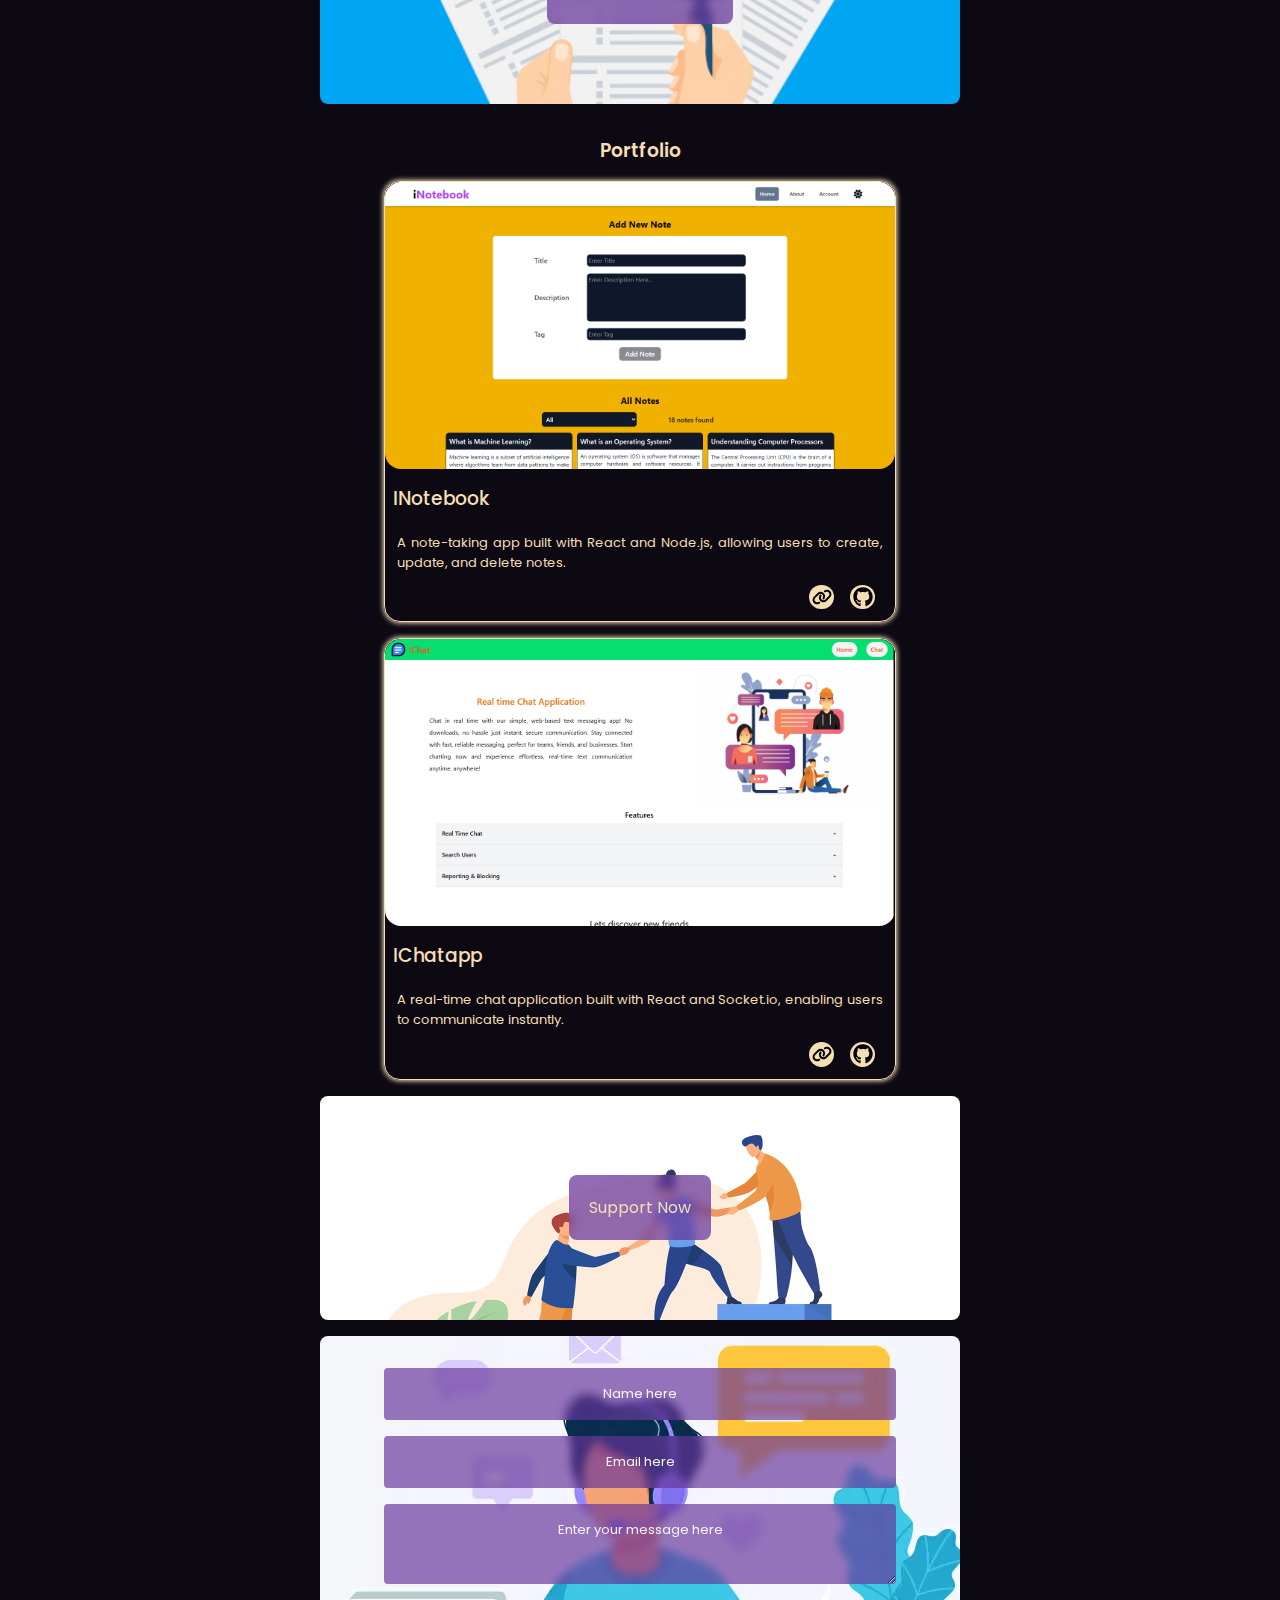
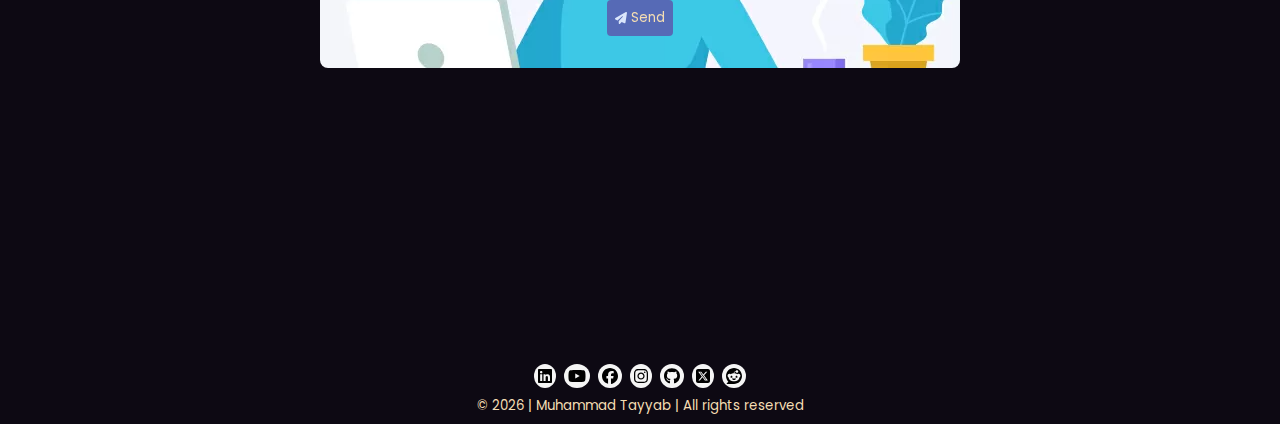
==== commit 7d07cf56: "Added Google Maps iframe to contact section for improved location visibility" ====
--- a/index.html
+++ b/index.html
@@ -307,6 +307,9 @@
         <input type="hidden" name="redirect" value="https://web3forms.com/success">
         <button type="submit"><img src="/assets/icons/paper-plane-solid.svg" alt="send">Send</button>
       </form>
+      <iframe
+        src="https://www.google.com/maps/embed?pb=!1m18!1m12!1m3!1d13352.090591526563!2d72.41685579540001!3d33.21350247811452!2m3!1f0!2f0!3f0!3m2!1i1024!2i768!4f13.1!3m3!1m2!1s0x39209ddf47969ee9%3A0xb2faab5db6b5d729!2sGulial%2C%20Pakistan!5e0!3m2!1sen!2s!4v1743937758869!5m2!1sen!2s"
+        loading="lazy" referrerpolicy="no-referrer-when-downgrade"></iframe>
     </div>
   </main>
   <footer>
--- a/css/styles.css
+++ b/css/styles.css
@@ -449,6 +449,75 @@
   height: 14rem;
   border-radius: 0.5rem;
 }
+#contact {
+  width: 100%;
+}
+#contact > form {
+  background: url("/assets/images/contactus.png") no-repeat center center;
+  height: auto;
+  width: 50%;
+  margin: 1rem auto;
+  border-radius: 0.5rem;
+  display: flex;
+  flex-direction: column;
+  justify-content: center;
+  align-items: center;
+  gap: 1rem;
+  padding: 2rem 0;
+}
+#contact > form > input,
+#contact > form > textarea {
+  width: 80%;
+  text-align: center;
+  color: black;
+  font-size: small;
+  background-color: rgba(102, 51, 153, 0.671);
+  backdrop-filter: blur(4px);
+  border: none;
+  border-radius: 0.25rem;
+  padding: 1rem;
+  color: wheat;
+}
+#contact > form > input:focus-visible,
+#contact > form > textarea:focus-visible {
+  outline: none;
+}
+#contact > form > input::placeholder,
+#contact > form > textarea::placeholder {
+  color: whitesmoke;
+}
+#contact textarea {
+  max-width: 80%;
+  min-width: 80%;
+  min-height: 5rem;
+  max-height: 5rem;
+}
+#contact button {
+  background-color: rgba(102, 51, 153, 0.63);
+  border: none;
+  cursor: url("/assets/icons/cursor-hand-line.svg"), auto;
+  padding: 0.5rem;
+  display: flex;
+  justify-content: center;
+  align-items: center;
+  gap: 0.25rem;
+  color: wheat;
+  backdrop-filter: blur(4px);
+  border-radius: 0.25rem;
+}
+#contact button:focus-visible {
+  outline: none;
+}
+#contact img {
+  height: 0.75rem;
+}
+#contact > iframe {
+  display: block;
+  height: 16rem;
+  width: 100%;
+  margin: 1rem auto;
+  border: none;
+}
 footer {
   display: flex;
   flex-direction: column;
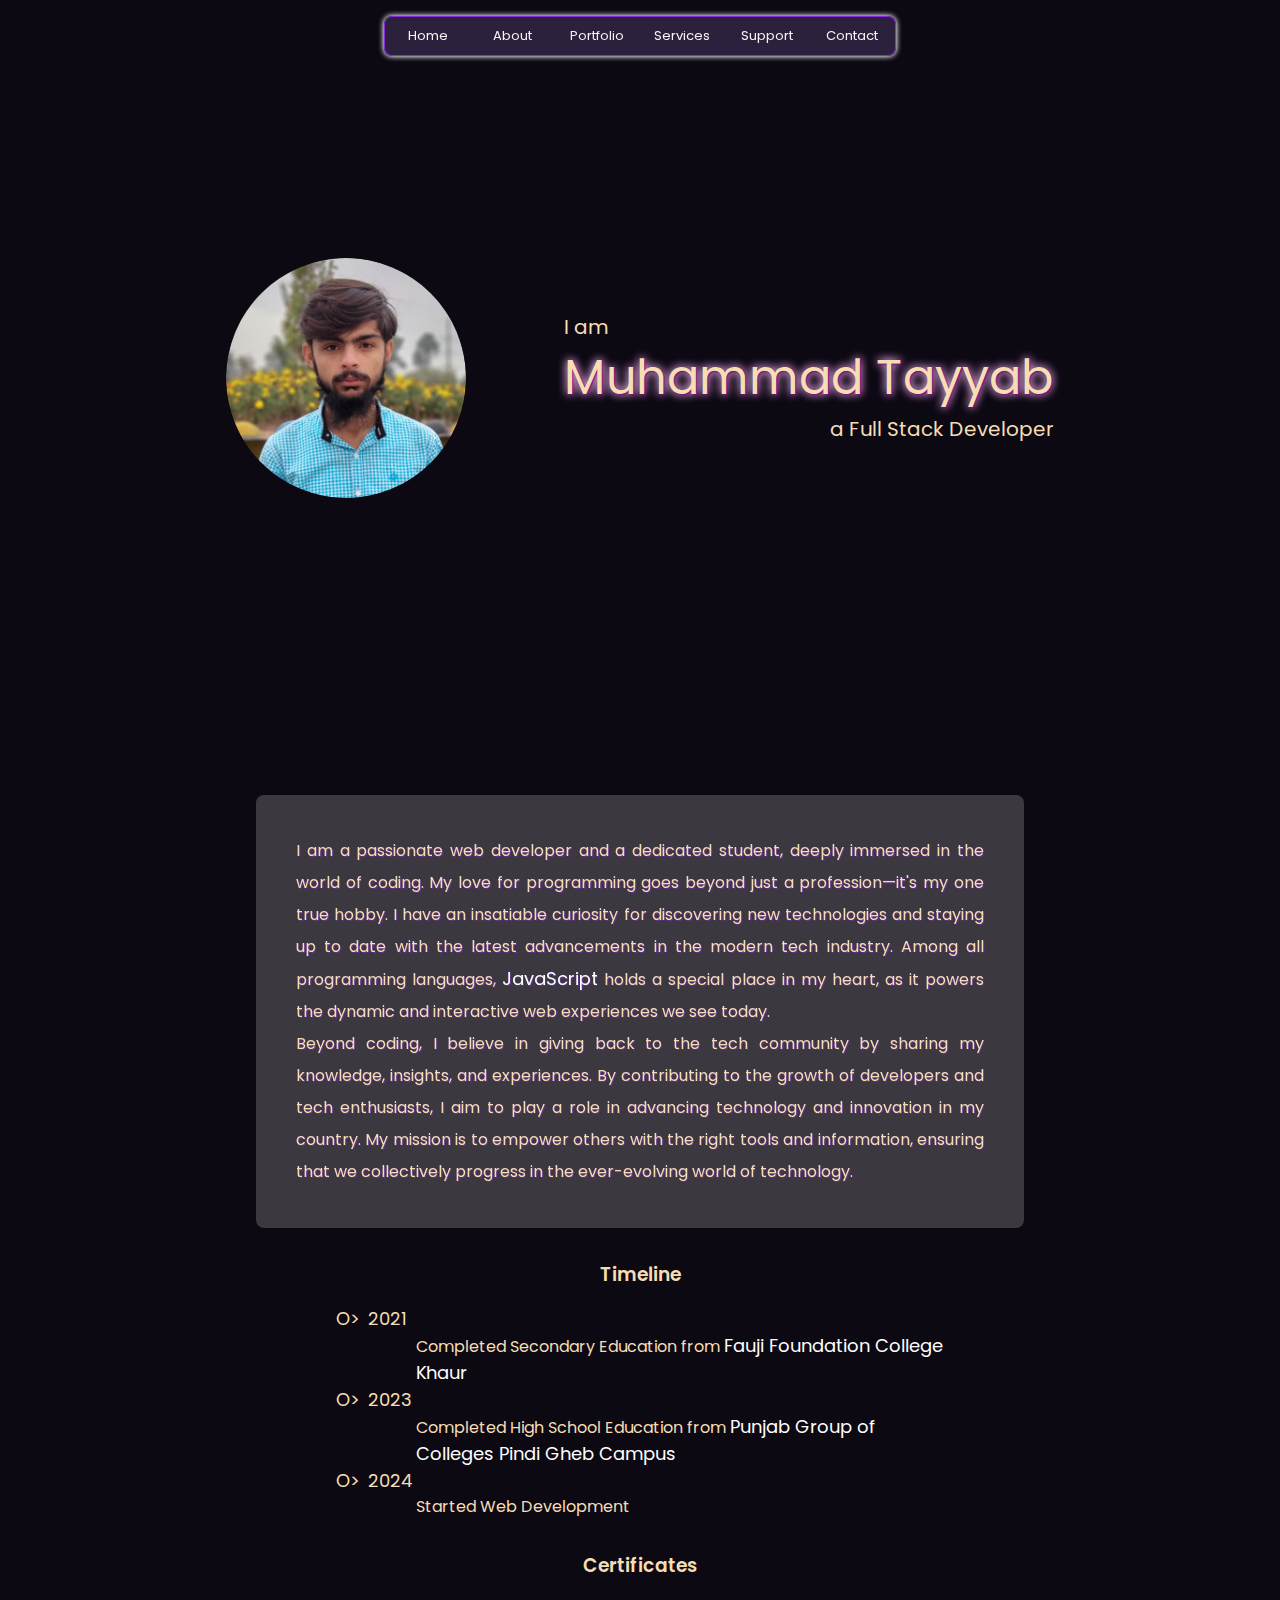
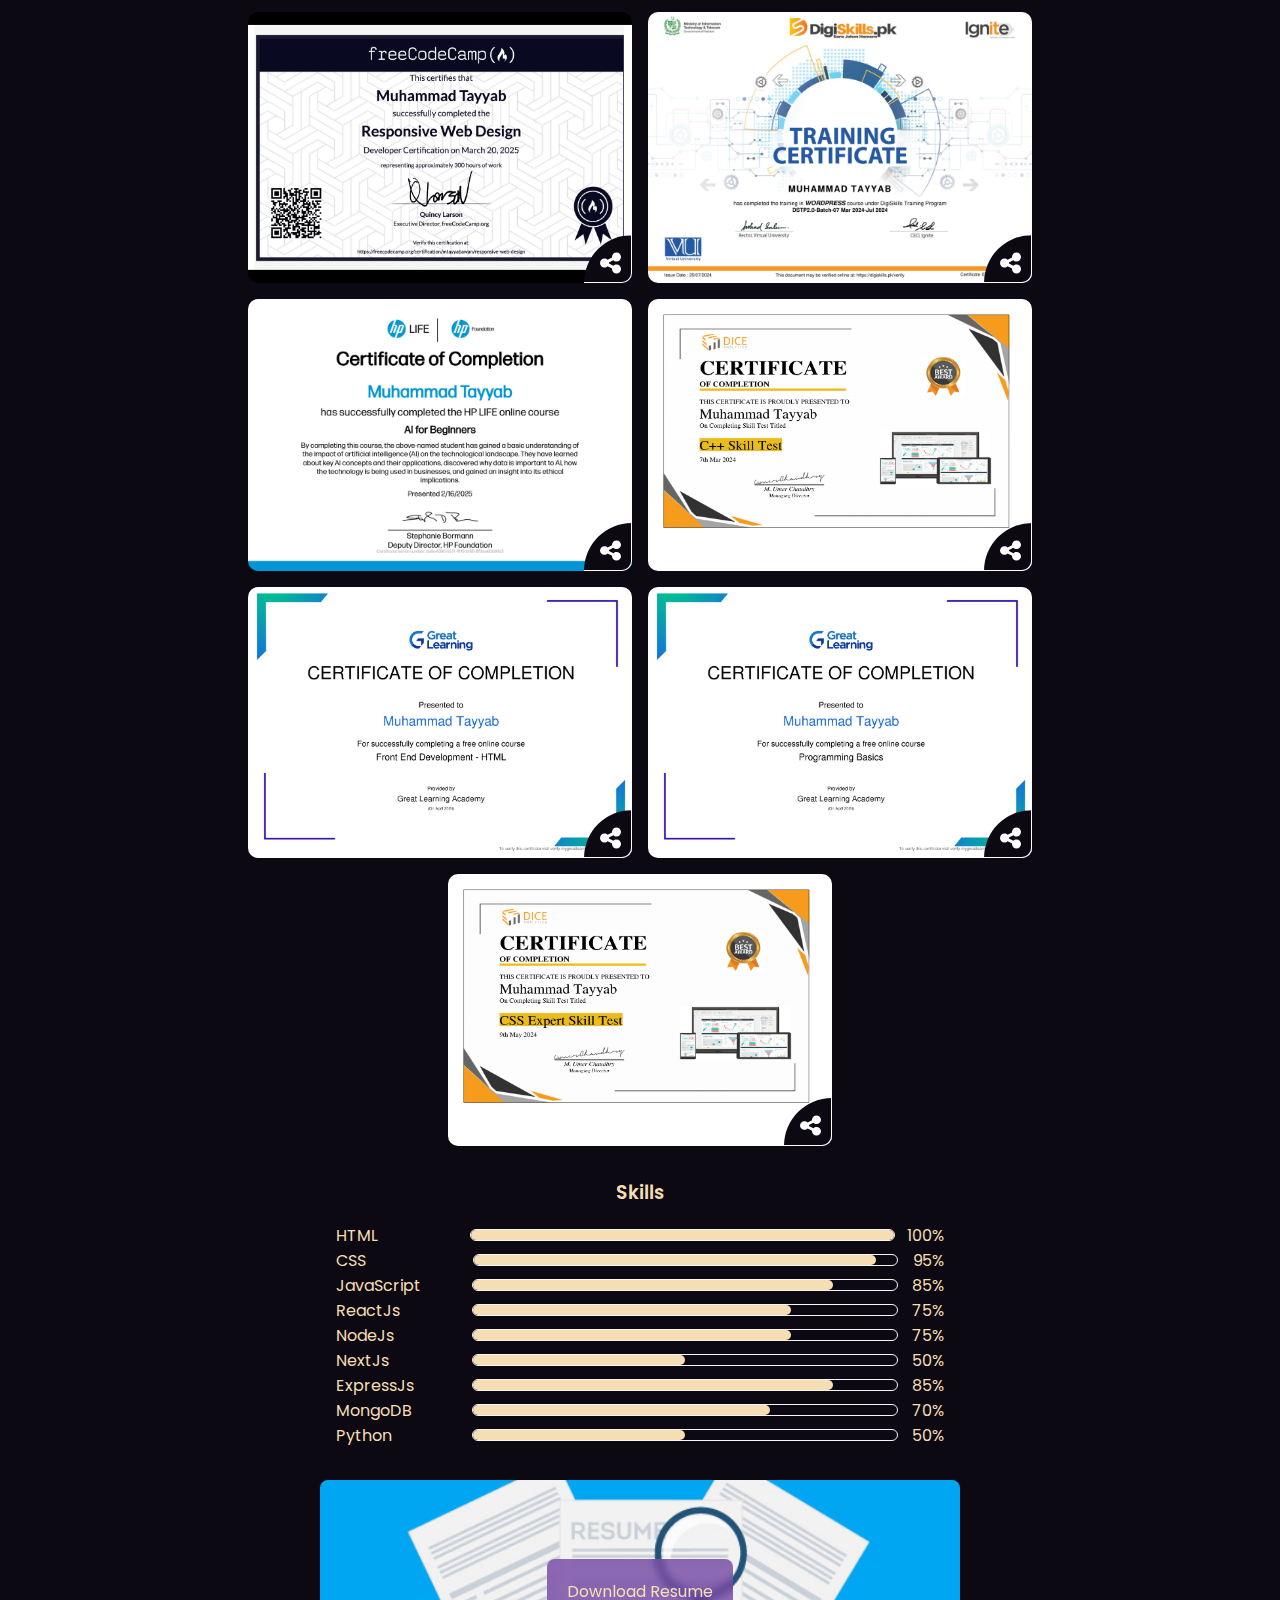
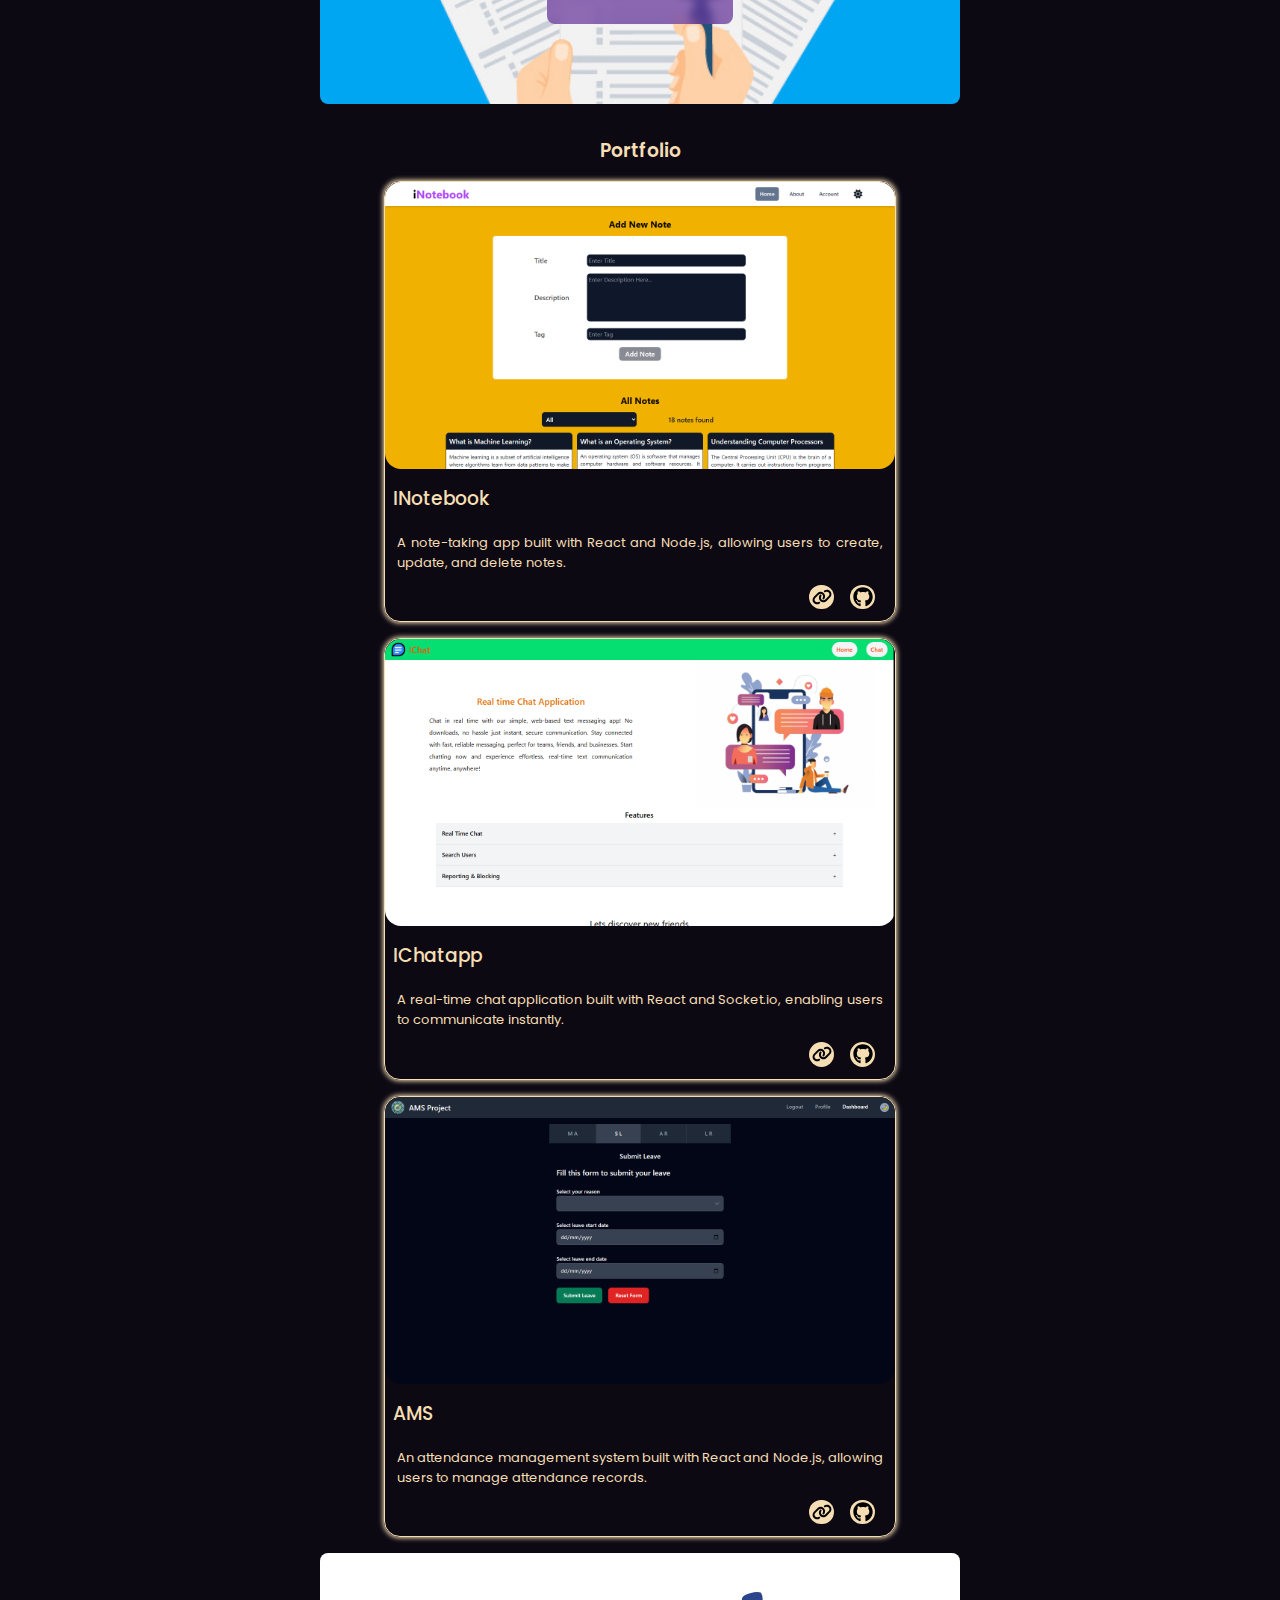
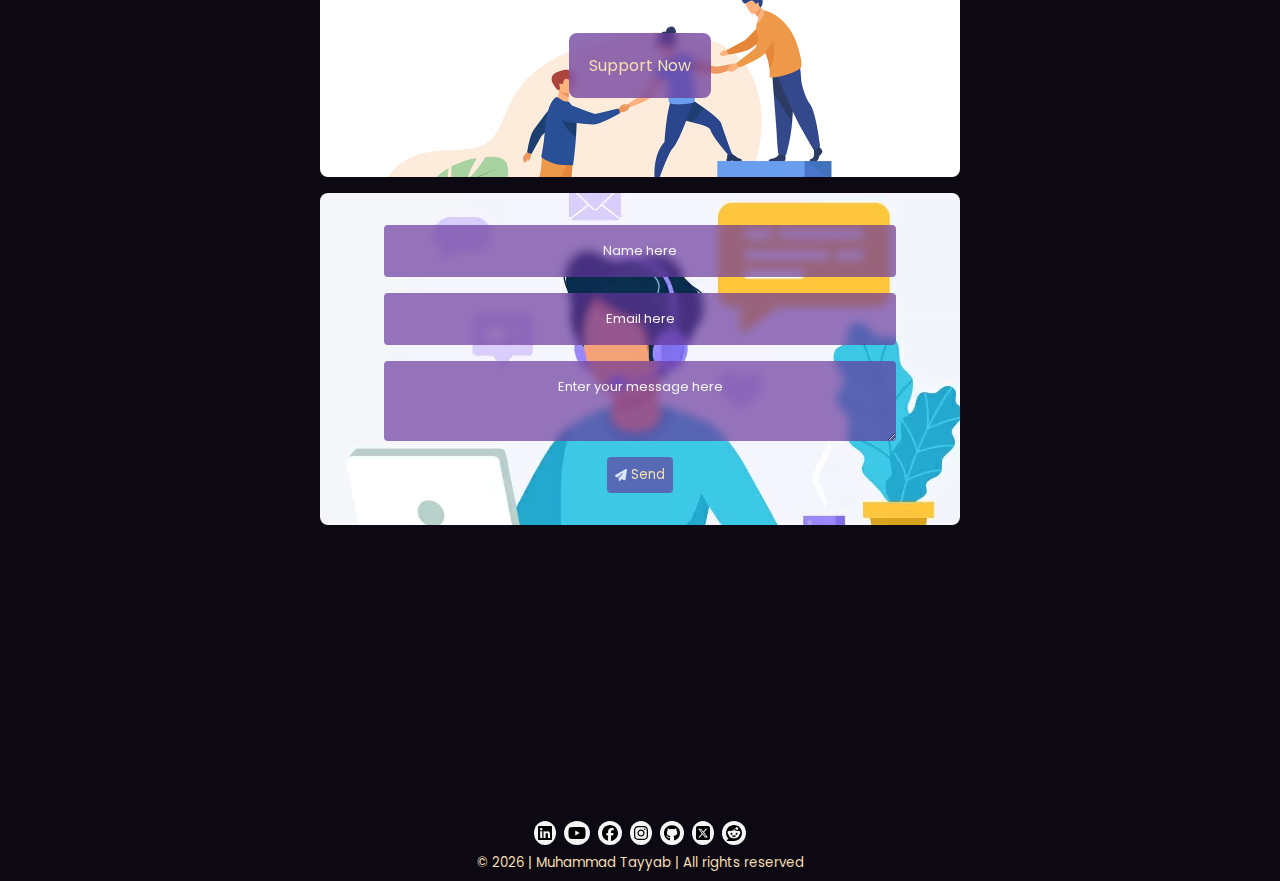
==== commit c18d25f1: "added project 3" ====
--- a/index.html
+++ b/index.html
@@ -293,6 +293,25 @@
             </div>
           </div>
         </div>
+        <div class="project">
+          <img src="/assets/images/project-3.png" alt="ams">
+          <div class="project-desc">
+            <div class="title">
+              <h3>AMS</h3>
+            </div>
+            <div class="description">
+              <p>An attendance management system built with React and Node.js, allowing users to manage attendance
+                records.</p>
+            </div>
+            <div class="actions">
+              <a href="https://ams-frontend-psi.vercel.app/" target="_blank"><img src="/assets/icons/link-solid.svg"
+                  alt="link"></a>
+              <a href="https://github.com/Muhammad-Tayyab-Awan/attendance-management-system" target="_blank">
+                <img src="/assets/social-icons/github.svg" alt="github" />
+              </a>
+            </div>
+          </div>
+        </div>
       </div>
     </div>
     <div id="support">
--- a/css/responsive.css
+++ b/css/responsive.css
@@ -59,6 +59,9 @@
   #support {
     width: 60%;
   }
+  #contact > form {
+    width: 60%;
+  }
   .project {
     width: 70%;
   }
@@ -79,6 +82,9 @@
   }
   .resume,
   #support {
+    width: 75%;
+  }
+  #contact > form {
     width: 75%;
   }
   .project {
@@ -134,6 +140,9 @@
   #support {
     width: 80%;
   }
+  #contact > form {
+    width: 80%;
+  }
 }
 @media only screen and (max-width: 450px) {
   header {
@@ -163,6 +172,9 @@
     width: 90%;
     height: 8rem;
   }
+  #contact > form {
+    width: 90%;
+  }
   #about .resume > a,
   #support > a {
     padding: 0.75rem;
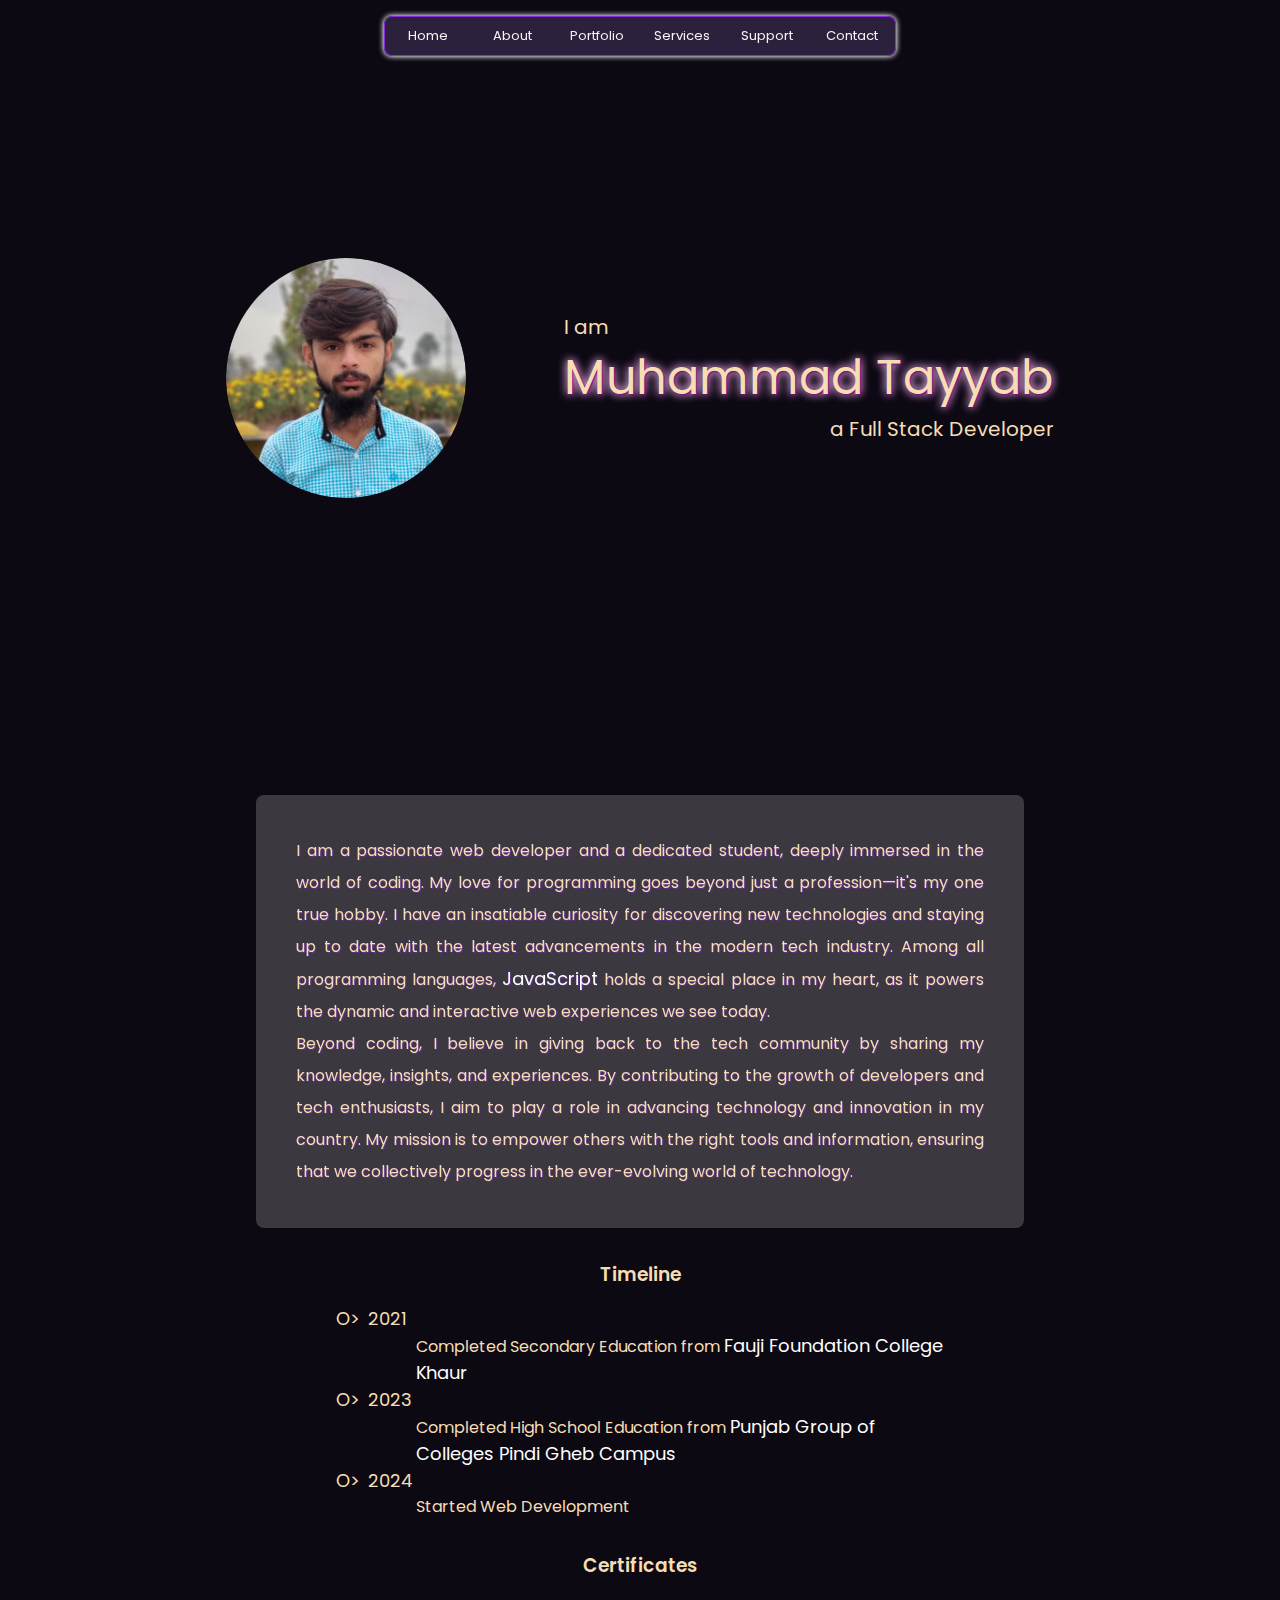
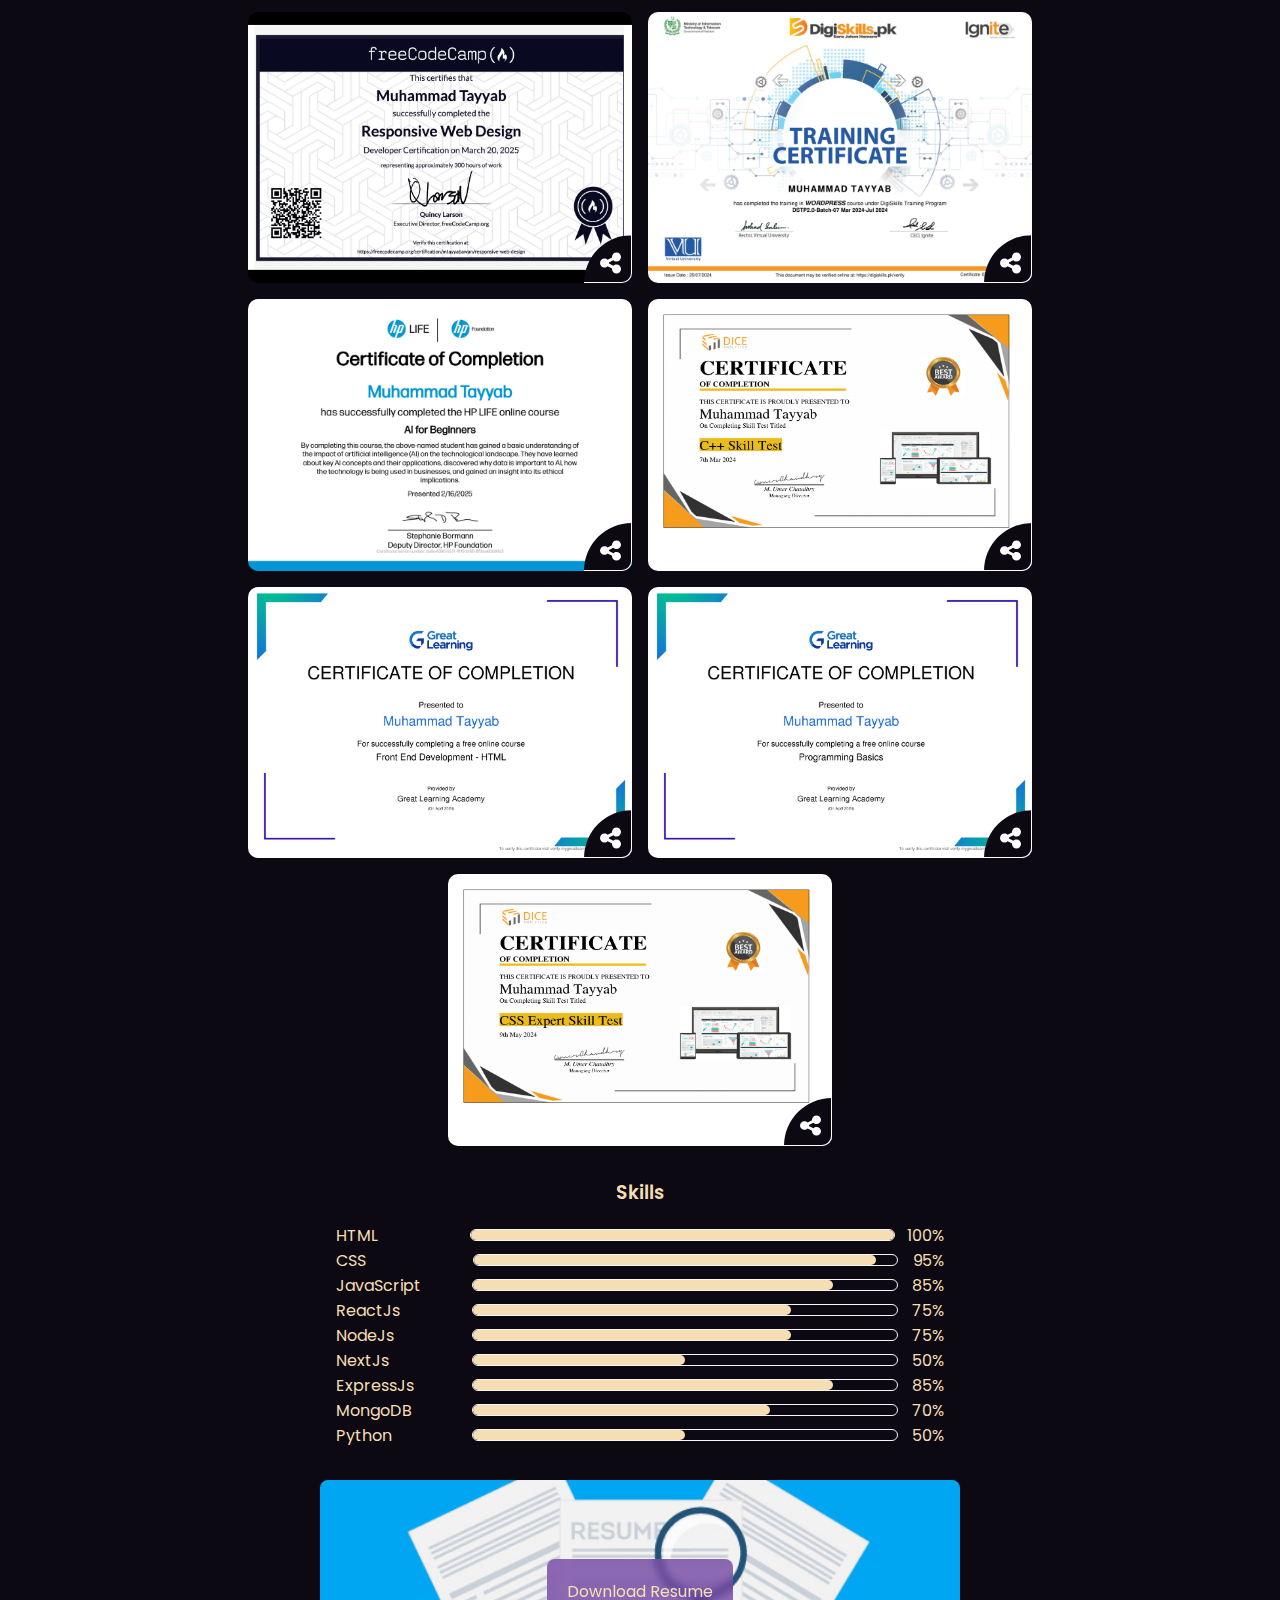
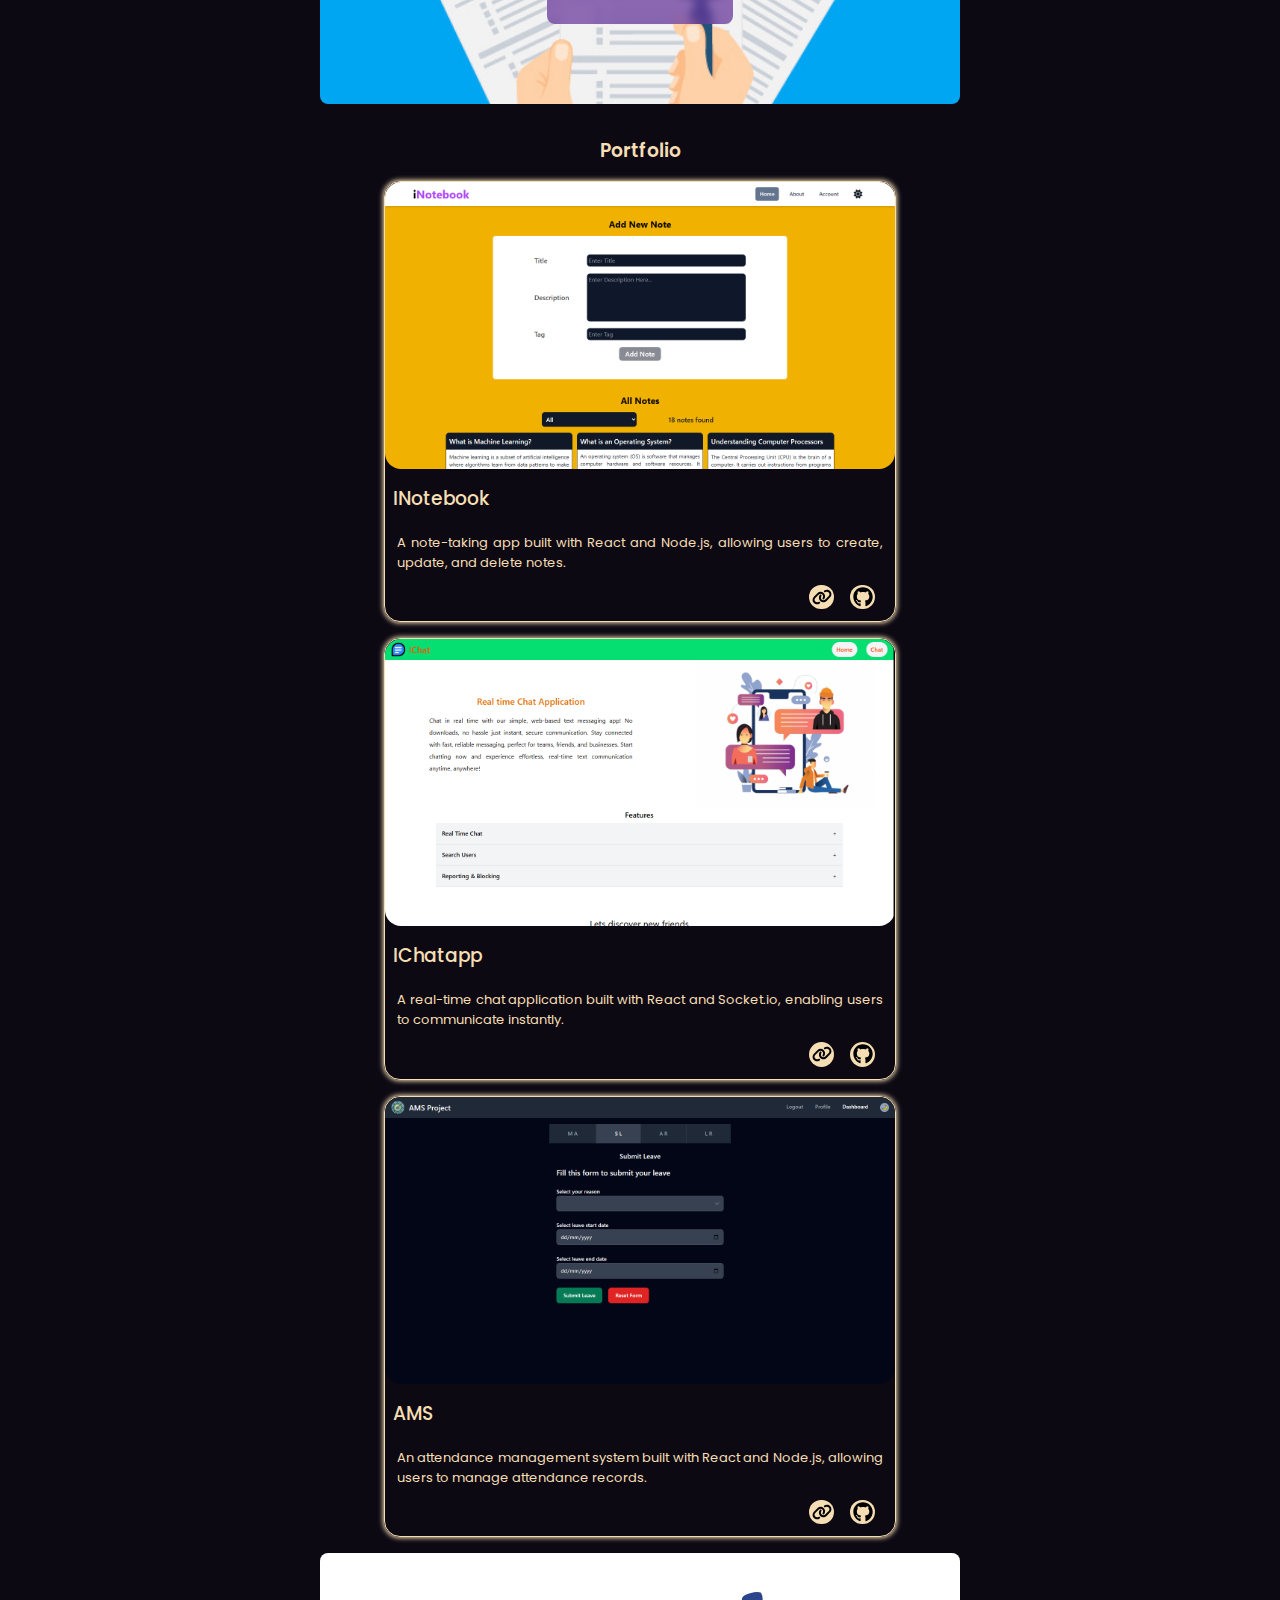
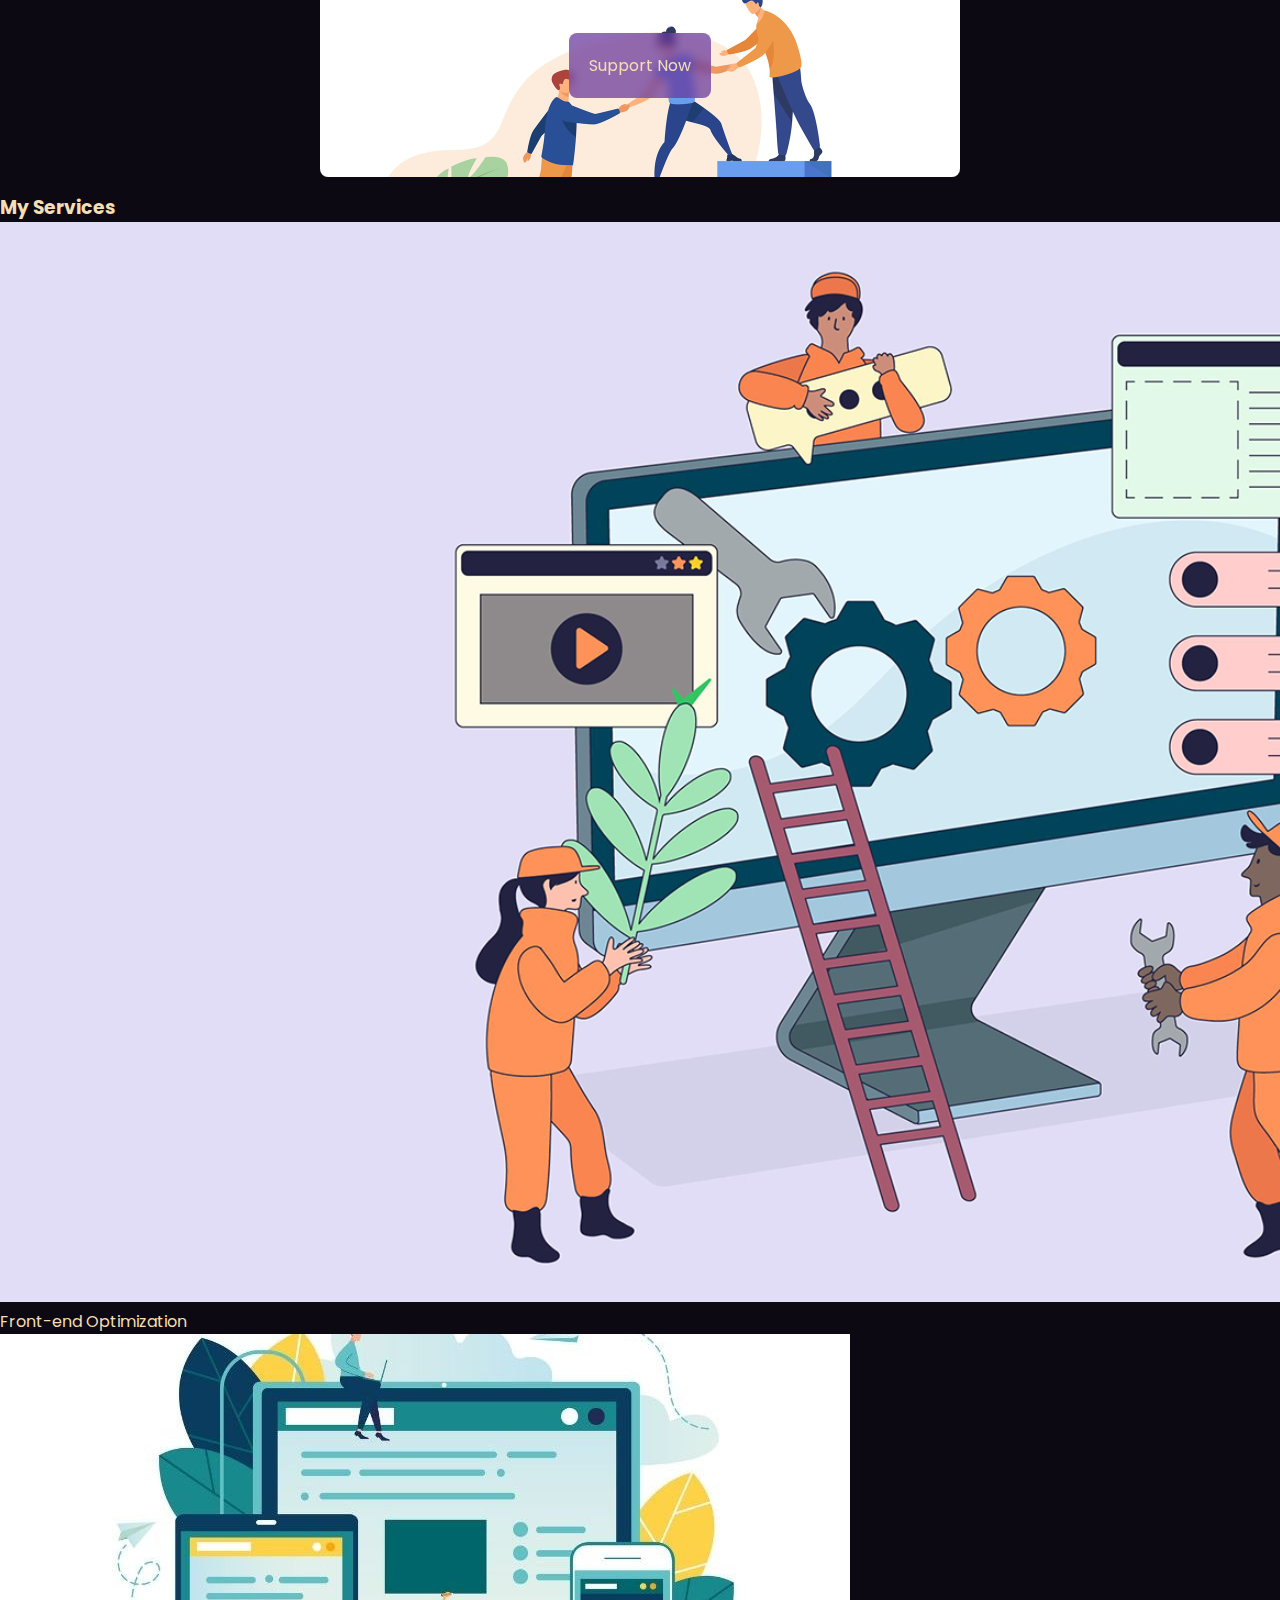
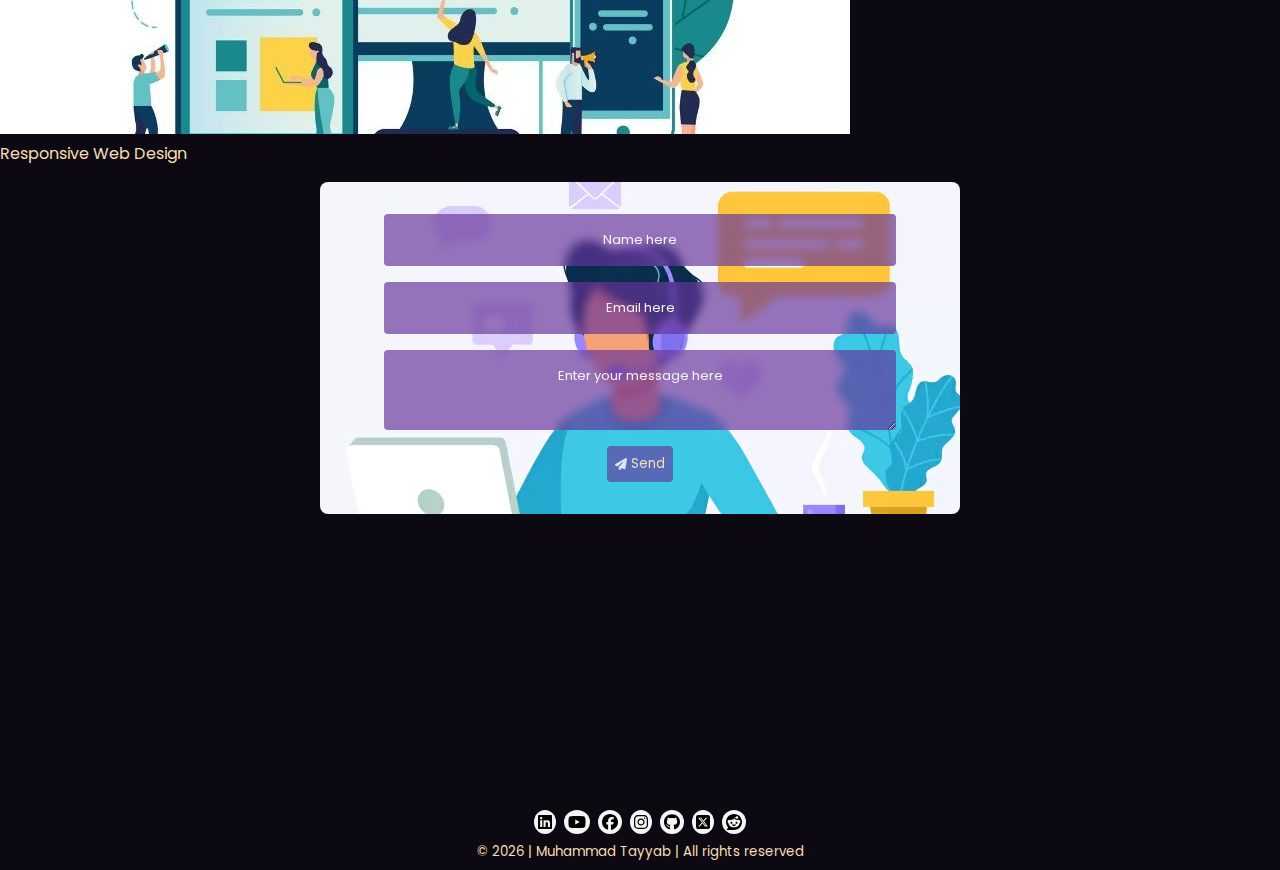
==== commit 110dcd3d: "Added services section with front-end optimization and responsive web design offerings" ====
--- a/index.html
+++ b/index.html
@@ -317,6 +317,17 @@
     <div id="support">
       <a href="/assets/images/qr-code.png" target="_blank">Support Now</a>
     </div>
+    <div id="services">
+      <h3>My Services</h3>
+      <div class="service">
+        <img src="/assets/images/feo.jpg" alt="feo">
+        <p>Front-end Optimization</p>
+      </div>
+      <div class="service">
+        <img src="/assets/images/rwd.jpg" alt="rwd">
+        <p>Responsive Web Design</p>
+      </div>
+    </div>
     <div id="contact">
       <form action="https://api.web3forms.com/submit" method="POST">
         <input type="hidden" name="access_key" value="be8fc2f6-ed51-4192-a459-f7e8efdbfb0d">
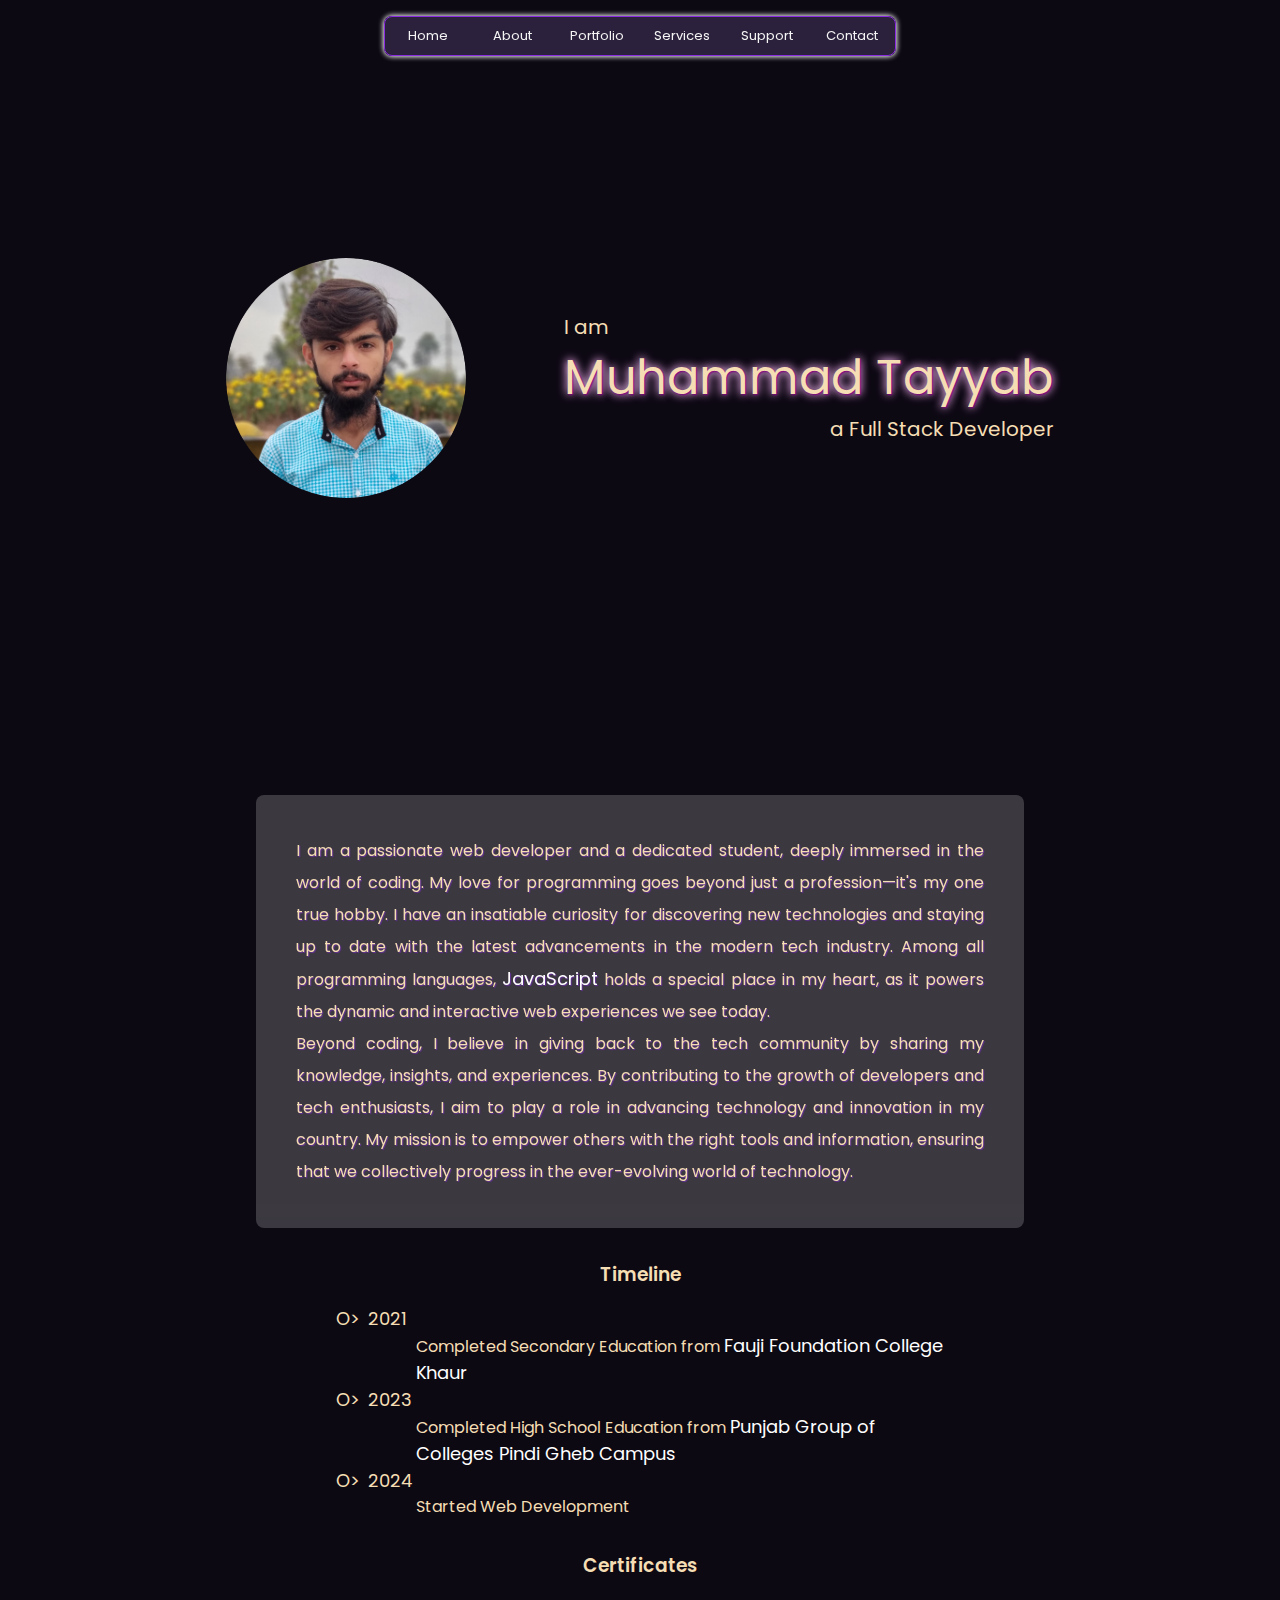
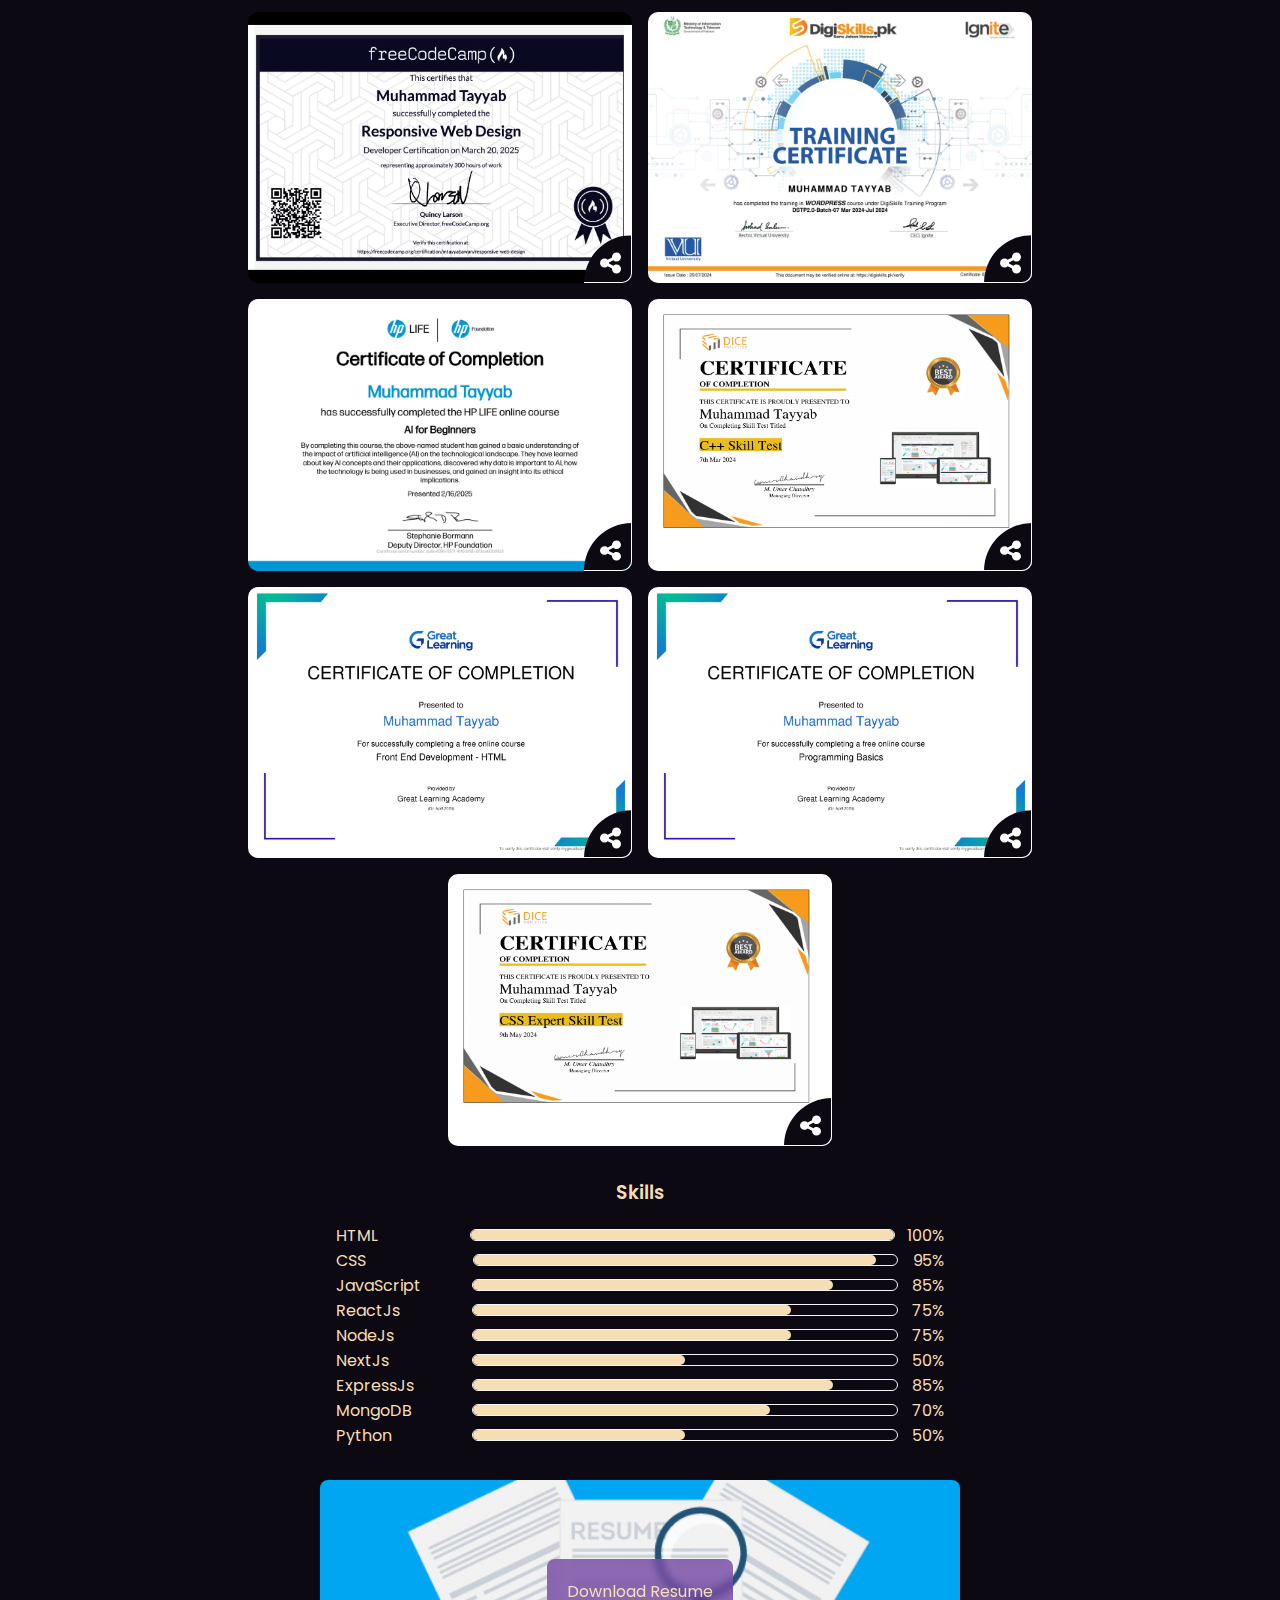
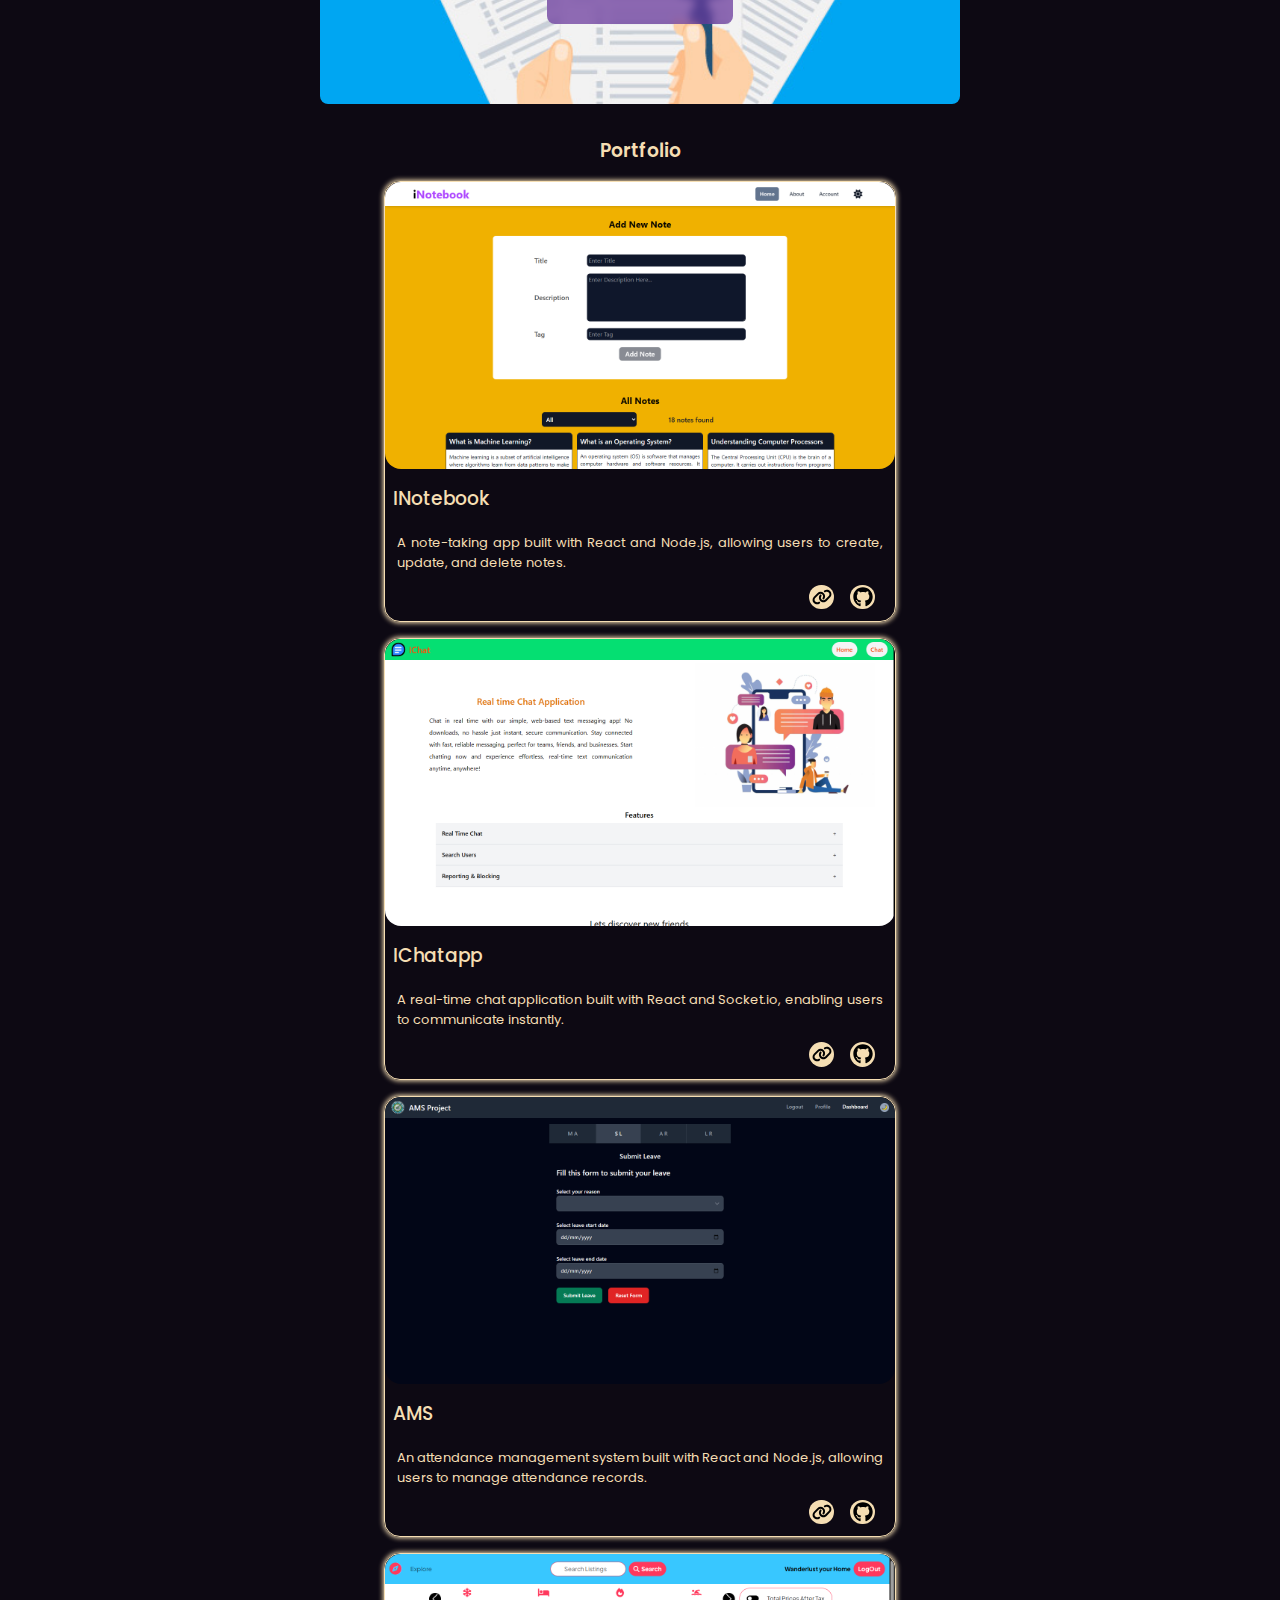
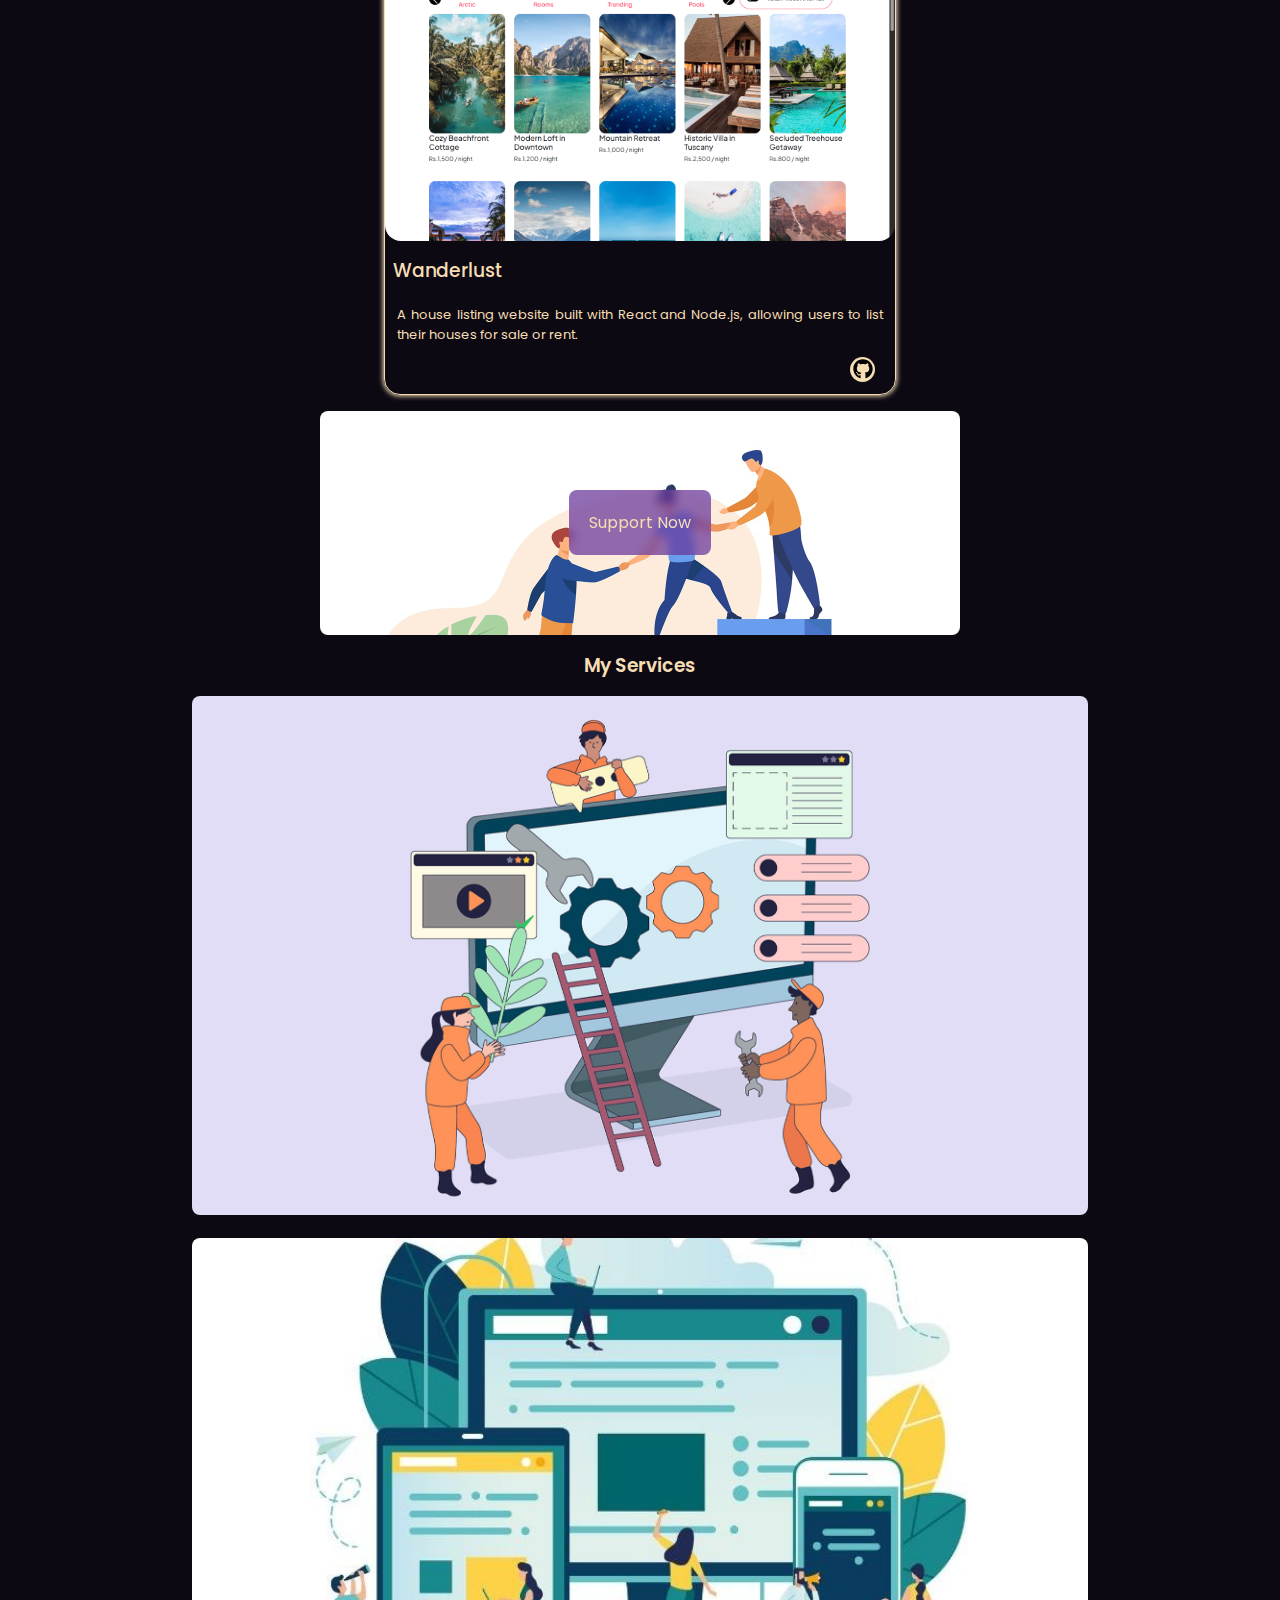
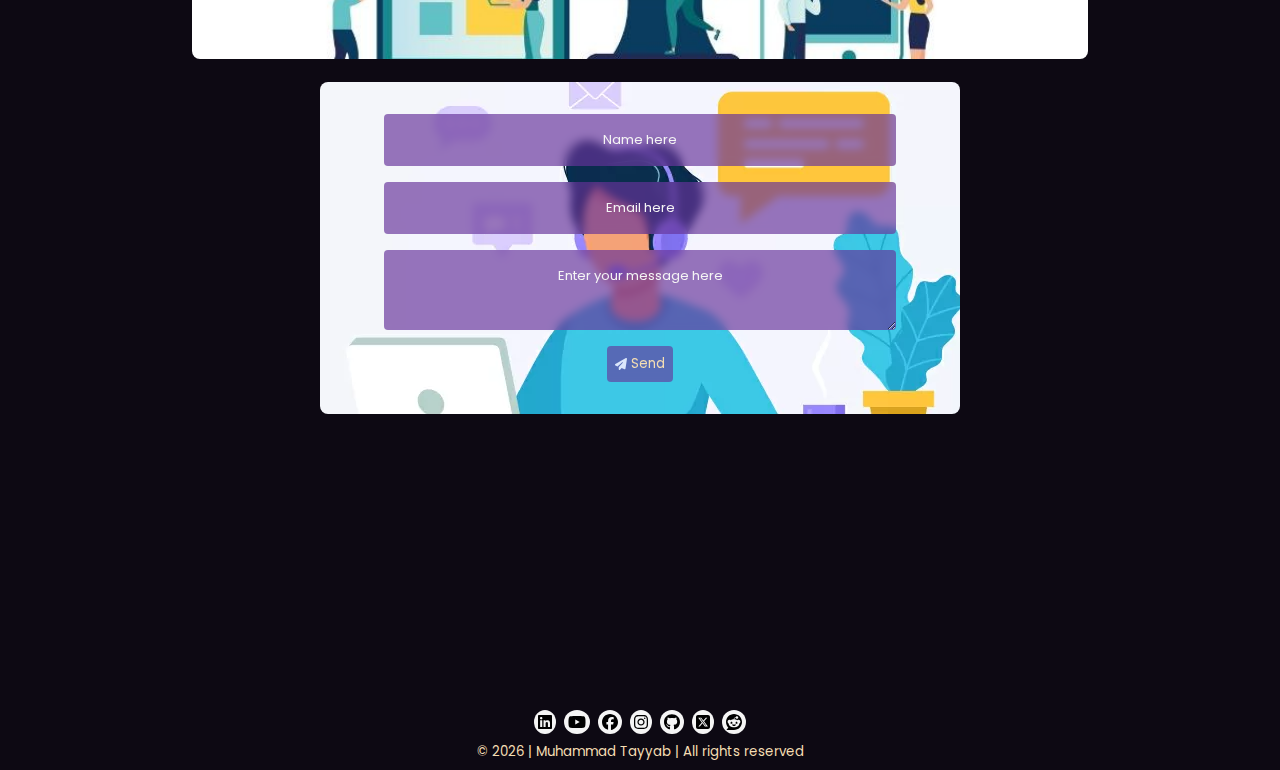
==== commit 3d5c8554: "Added project section for "Wanderlust" with image and description" ====
--- a/index.html
+++ b/index.html
@@ -312,6 +312,24 @@
             </div>
           </div>
         </div>
+        <div class="project">
+          <img src="/assets/images/project-4.png" alt="Wanderlust">
+          <div class="project-desc">
+            <div class="title">
+              <h3>Wanderlust</h3>
+            </div>
+            <div class="description">
+              <p>A house listing website built with React and Node.js, allowing users to list their houses for sale or
+                rent.
+              </p>
+            </div>
+            <div class="actions">
+              <a href="https://github.com/Muhammad-Tayyab-Awan/wanderlust" target="_blank">
+                <img src="/assets/social-icons/github.svg" alt="github" />
+              </a>
+            </div>
+          </div>
+        </div>
       </div>
     </div>
     <div id="support">
--- a/css/styles.css
+++ b/css/styles.css
@@ -245,7 +245,8 @@
 .timeline > h3,
 .certification > h3,
 .skills > h3,
-#portfolio > h3 {
+#portfolio > h3,
+#services > h3 {
   font-weight: 600;
   margin: 1rem 0;
   text-align: center;
@@ -518,6 +519,33 @@
   margin: 1rem auto;
   border: none;
 }
+.service {
+  position: relative;
+  width: 70%;
+  margin: 1rem auto;
+  border-radius: 0.5rem;
+}
+.service > img {
+  width: 100%;
+  border-radius: inherit;
+}
+.service > p {
+  font-size: xx-large;
+  display: none;
+  justify-content: center;
+  align-items: center;
+  border-radius: inherit;
+  top: 0%;
+  left: 0%;
+  position: absolute;
+  width: 100%;
+  height: 100%;
+  background-color: rgba(0, 0, 0, 0.5);
+  backdrop-filter: blur(2px);
+}
+.service:hover > p {
+  display: flex;
+}
 footer {
   display: flex;
   flex-direction: column;
--- a/css/responsive.css
+++ b/css/responsive.css
@@ -143,6 +143,9 @@
   #contact > form {
     width: 80%;
   }
+  #services p {
+    font-size: larger;
+  }
 }
 @media only screen and (max-width: 450px) {
   header {
@@ -182,6 +185,9 @@
   .project {
     width: 90%;
   }
+  .service {
+    width: 90%;
+  }
 }
 @media screen and (max-width: 360px) {
   .name {
